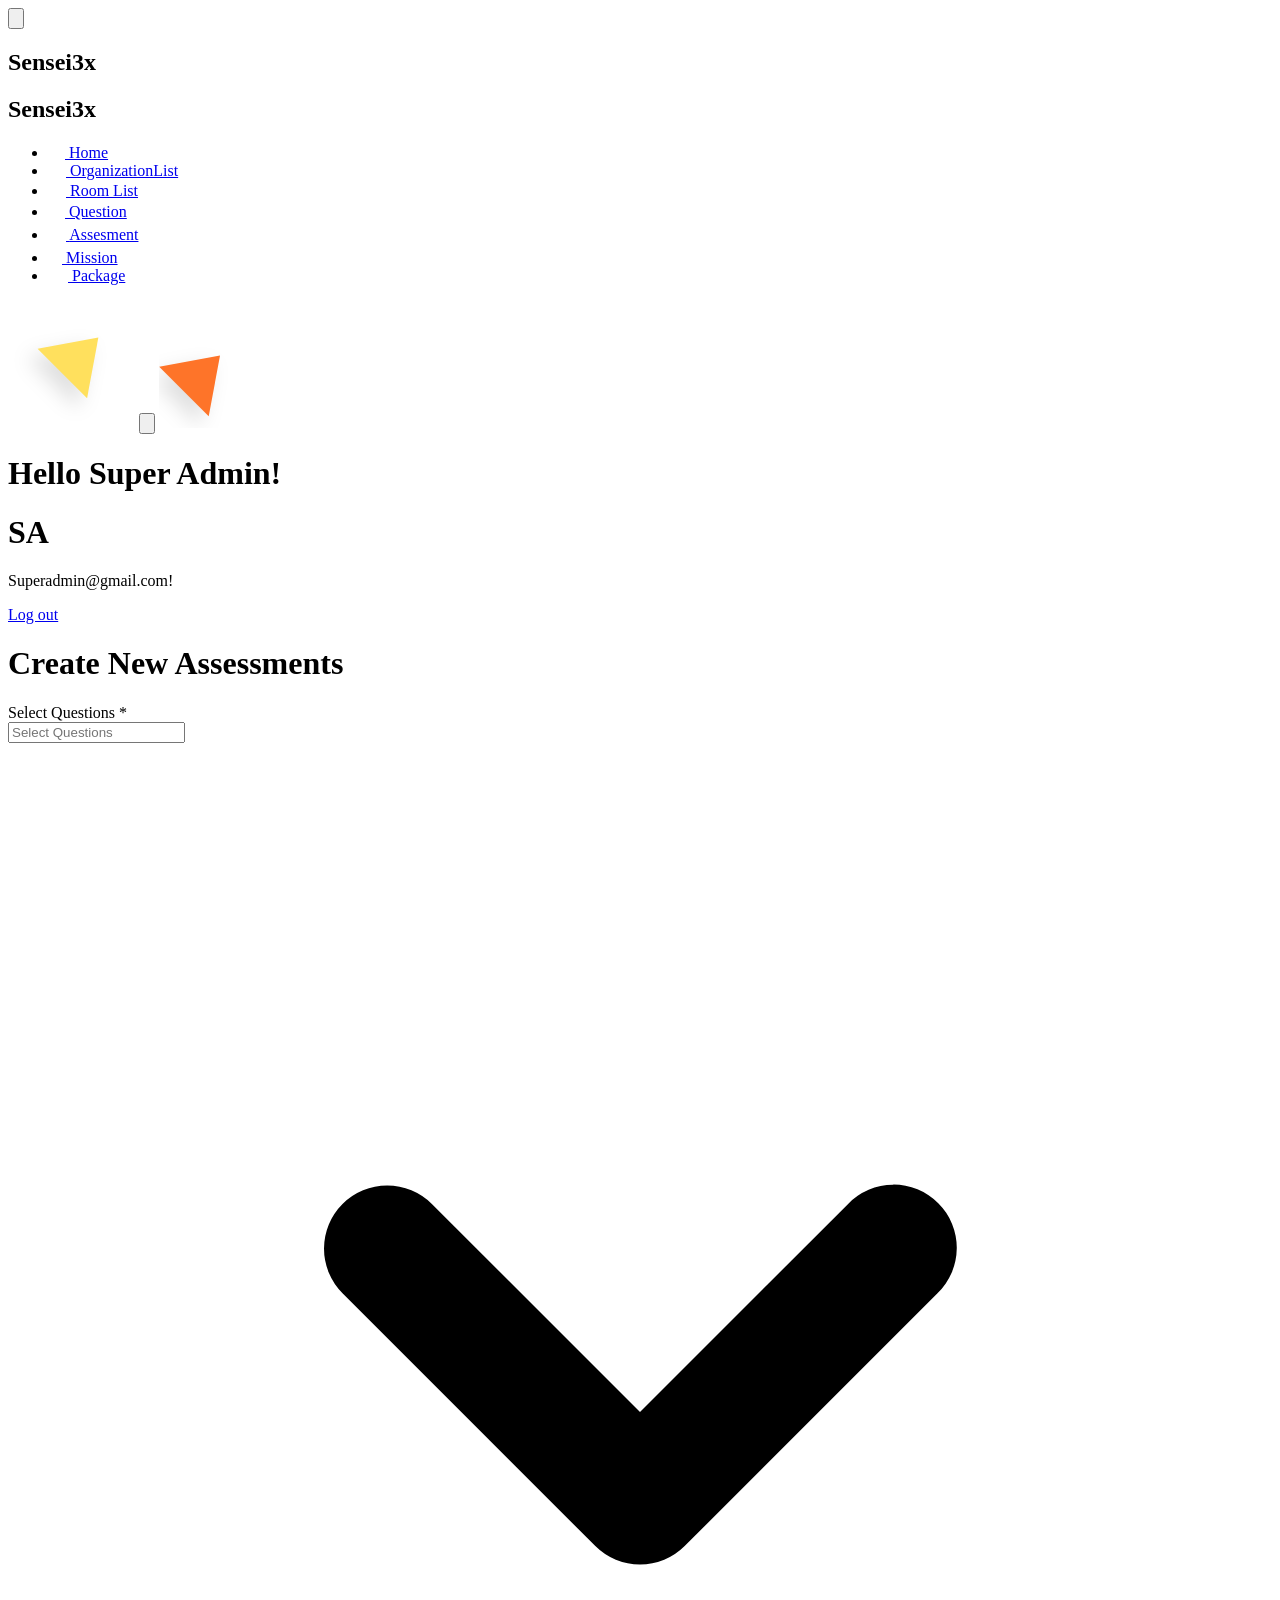
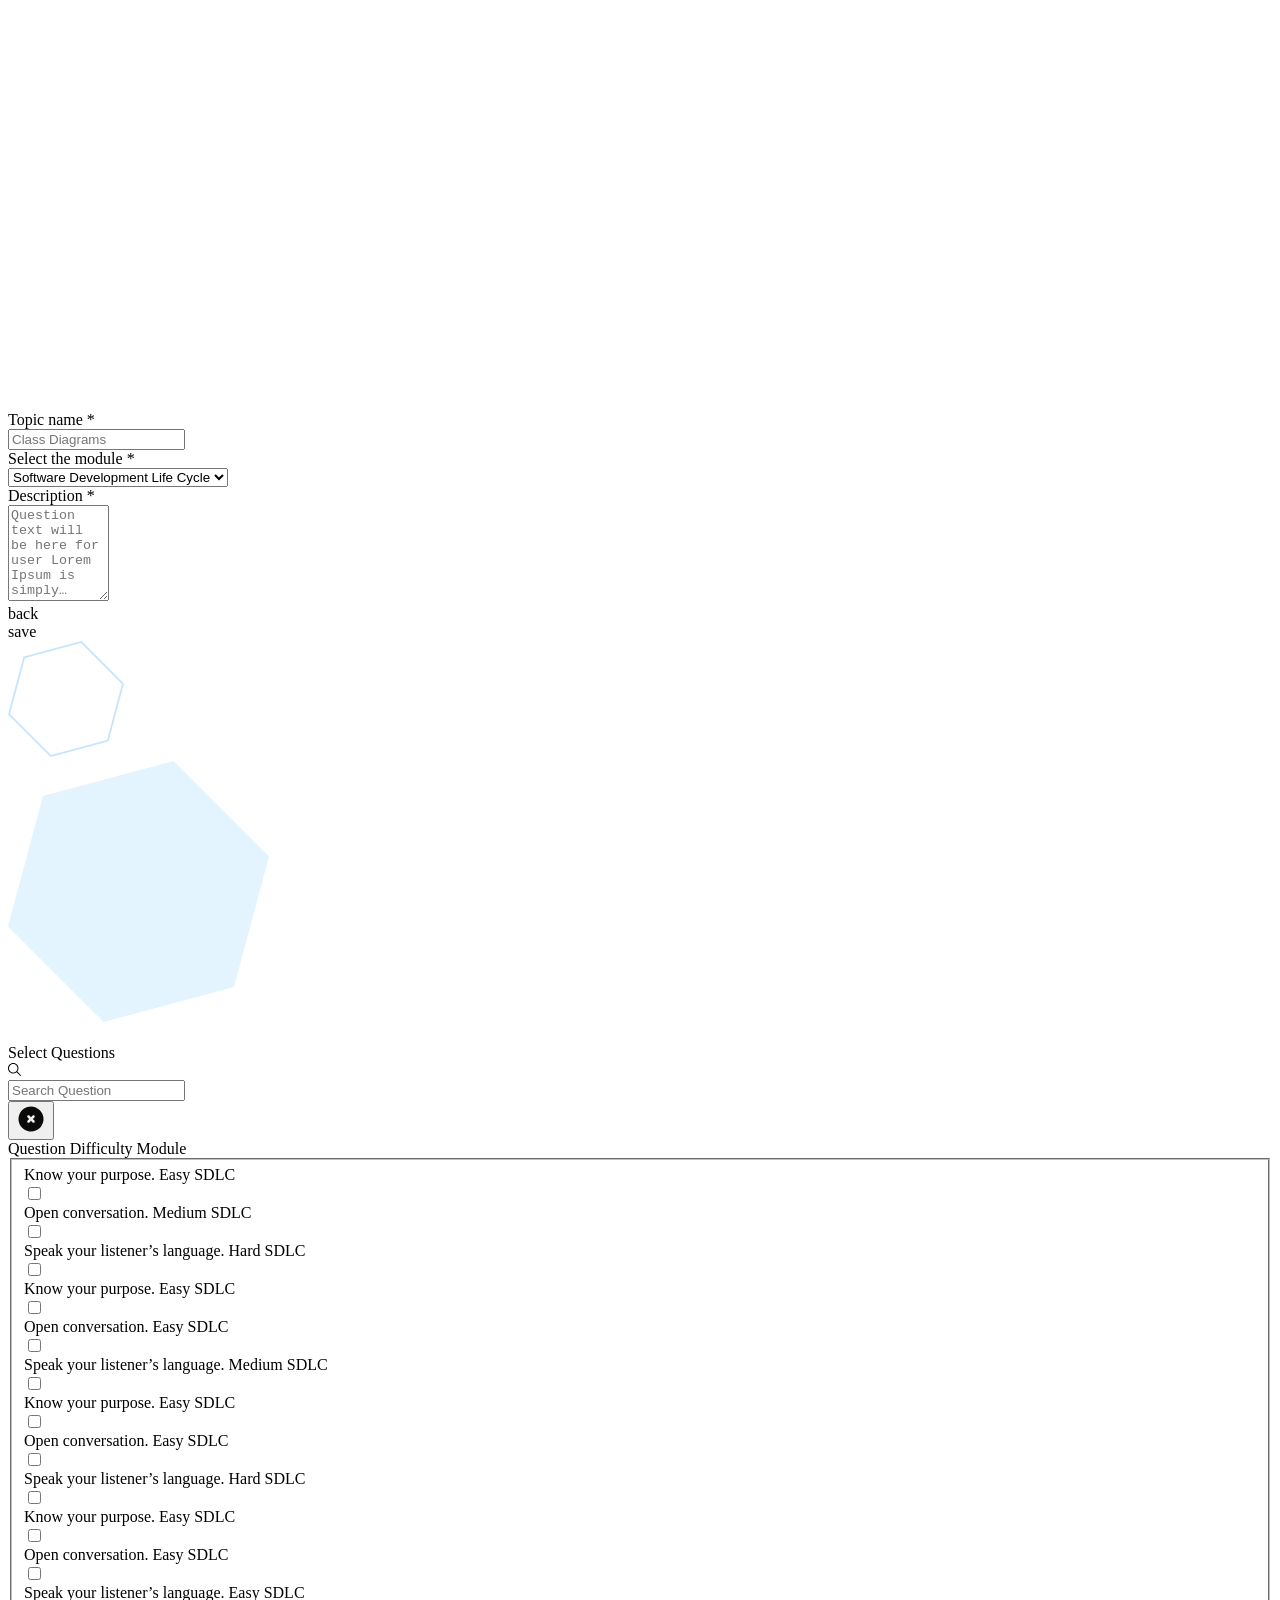
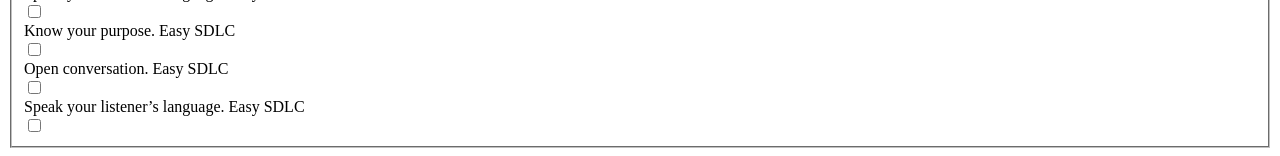
==== create-new-assesment.html @ 978fa016 "Add files via upload" ====
<!DOCTYPE html>
<html lang="en">
<head>
    <meta charset="UTF-8">
    <meta http-equiv="X-UA-Compatible" content="IE=edge">
    <meta name="viewport" content="width=device-width, initial-scale=1.0">
    <link href="https://fonts.googleapis.com/css2?family=Source+Sans+Pro:wght@300;400;600;700;900&display=swap" rel="stylesheet">
    <link rel="stylesheet" href="./css/tailwind.css">
    <link rel="stylesheet" href="./static/dist/tailwind.css">
    <title>Create New Assesment - Super Admin</title>
</head>
<body>
    <div x-data="{SelectQuestionModal : false,sidebar : false}" class="relative bg-white-lilac">
        <div class="relative z-10 flex flex-col lg:flex-row px-3 md:px-5 min-h-full pt-6 pb-10 font-source-sans-pro">
            <div class="bg-gradient-to-r from-purple to-blue w-full fixed top-0 left-0 z-30 py-4 px-3 flex lg:hidden items-center justify-center">
                <button @click="sidebar = !sidebar" class="absolute left-3 text-white">
                    <svg xmlns="http://www.w3.org/2000/svg" class="h-8 w-8" viewBox="0 0 20 20" fill="currentColor">
                        <path fill-rule="evenodd" d="M3 5a1 1 0 011-1h12a1 1 0 110 2H4a1 1 0 01-1-1zM3 10a1 1 0 011-1h6a1 1 0 110 2H4a1 1 0 01-1-1zM3 15a1 1 0 011-1h12a1 1 0 110 2H4a1 1 0 01-1-1z" clip-rule="evenodd" />
                    </svg>
                </button>
                <h2 class="text-white text-3xl font-bold">Sensei3x</h2>
            </div>
            <div x-show="sidebar" class="lg:hidden fixed z-40 top-0 left-0 bg-white bg-opacity-70 flex h-screen w-full"></div>
            <div :class="{'flex lg:hidden absolute z-50 h-screen top-2 left-0' : sidebar, 'hidden lg:flex' : !sidebar}" class="lg:relative flex-col lg:min-h-full w-56 rounded-3xl rounded-tr-6xl bg-gradient-to-b from-purple to-blue">
                <h2 class="text-white text-3xl font-bold pl-7 pt-10">Sensei3x</h2>
                <ul class="flex flex-col space-y-5 sidebar-nav pt-10 pr-7">
                    <li>
                        <a href="#">
                            <svg class="fill-current" width="17" height="15" viewBox="0 0 17 15" fill="none" xmlns="http://www.w3.org/2000/svg">
                                <path d="M6.25 15H2.42188V7.5H0L8.125 0L16.25 7.5H13.8281V15H10V10H6.25V15Z"/>
                            </svg>
                            <span>Home</span>
                        </a>
                    </li>
                    <li>
                        <a href="#" class="">
                            <svg class="fill-current" width="18" height="13" viewBox="0 0 18 13" fill="none" xmlns="http://www.w3.org/2000/svg">
                                <path fill-rule="evenodd" clip-rule="evenodd" d="M12.3828 9.58595C12.9297 9.79428 13.3659 10.1263 13.6914 10.582C14.0169 11.0378 14.1797 11.5521 14.1797 12.125H3.32031C3.32031 11.1875 3.67187 10.4714 4.375 9.97657C4.63542 9.79428 5.27343 9.58595 6.28906 9.35157C6.91407 9.27345 7.2526 9.10418 7.30469 8.84376C7.33073 8.73959 7.34375 8.44012 7.34375 7.94532C7.34375 7.8672 7.31771 7.80209 7.26562 7.75001C7.16146 7.64584 7.05729 7.46355 6.95312 7.20314C6.90104 6.9948 6.84896 6.6823 6.79688 6.26564C6.69271 6.29168 6.60807 6.25262 6.54297 6.14845C6.47786 6.04428 6.42578 5.90756 6.38672 5.73829L6.3375 5.51095L6.28798 5.18382C6.24096 4.78958 6.2934 4.60331 6.44531 4.62501C6.36719 4.52084 6.30208 4.27345 6.25 3.88282C6.17187 3.3099 6.21094 2.8021 6.36719 2.35939C6.54948 1.86459 6.875 1.48699 7.34375 1.22657C7.8125 0.966156 8.32031 0.848969 8.86719 0.875011C9.38802 0.901053 9.86328 1.0573 10.293 1.34376C10.7227 1.63022 11.0156 2.02084 11.1719 2.51564C11.3021 2.88022 11.3151 3.38803 11.2109 4.03907L11.1663 4.27823C11.1291 4.45361 11.0919 4.56921 11.0547 4.62501C11.1328 4.59897 11.1914 4.62501 11.2305 4.70314C11.2695 4.78126 11.2826 4.87892 11.2695 4.9961L11.2305 5.3086C11.2174 5.39975 11.1979 5.47136 11.1719 5.52345L11.0938 5.79689C11.0677 5.97918 11.0221 6.10939 10.957 6.18751C10.8919 6.26564 10.8073 6.29168 10.7031 6.26564C10.651 6.83856 10.5599 7.2422 10.4297 7.47657C10.4297 7.49741 10.4005 7.54324 10.3422 7.61407L10.293 7.67189C10.2018 7.77605 10.1562 7.84116 10.1562 7.8672V8.29689C10.1562 8.5573 10.1823 8.75261 10.2344 8.88282C10.2865 9.01303 10.4687 9.1172 10.7812 9.19532C10.9271 9.25782 11.1271 9.31199 11.3812 9.35782L11.582 9.39064C11.9336 9.44272 12.2005 9.50782 12.3828 9.58595ZM4.20461 9.15626C3.89576 9.34752 3.62703 9.56887 3.39844 9.82032C3.26823 10.1068 3.17708 10.25 3.125 10.25H0C0 9.46876 0.390621 8.94793 1.17188 8.68751L1.2283 8.67883C1.28617 8.66726 1.38455 8.64411 1.52344 8.60939C1.73177 8.5573 1.91406 8.50522 2.07031 8.45314C2.22656 8.40105 2.31771 8.33595 2.34375 8.25782C2.36979 8.1797 2.38281 7.97137 2.38281 7.63282C1.86198 7.68491 1.44531 7.59376 1.13281 7.35939L1.28906 6.89064C1.3151 6.83855 1.34115 6.76694 1.36719 6.67579C1.38455 6.61503 1.39612 6.56295 1.40191 6.51954L1.42538 6.22817C1.43601 6.05172 1.44239 5.83276 1.44452 5.57128L1.44531 5.3672C1.44531 4.40365 1.54948 3.76564 1.75781 3.45314C2.04427 2.98438 2.53906 2.75001 3.24219 2.75001C4.24709 2.75001 4.8483 3.17677 5.04582 4.03029L5.07812 4.19532C5.13021 4.4297 5.15625 4.77475 5.15625 5.23048V6.07032C5.15625 6.35678 5.22135 6.66928 5.35156 7.00782C5.45573 7.21616 5.49479 7.33334 5.46875 7.35939L5.23438 7.47657C5.10417 7.52866 4.88281 7.58074 4.57031 7.63282C4.36198 7.63282 4.24479 7.64584 4.21875 7.67189V8.10157C4.21875 8.25782 4.28385 8.34897 4.41406 8.37501C4.4401 8.38803 4.47754 8.40105 4.52637 8.41407L4.70703 8.45314C4.85026 8.47918 4.97396 8.51173 5.07812 8.55079C5.18229 8.58986 5.26042 8.63543 5.3125 8.68751C5.39063 8.81772 5.36458 8.88282 5.23438 8.88282C4.86979 8.93491 4.59635 9.00001 4.41406 9.07814H4.375L4.3004 9.10798L4.33594 9.07814L4.25204 9.12732L4.17969 9.15626H4.20461ZM17.5 10.25C17.5 9.46876 17.0964 8.94793 16.2891 8.68751C16.2109 8.66147 16.0872 8.63543 15.918 8.60939C15.7487 8.58334 15.599 8.54428 15.4688 8.4922C15.3385 8.44011 15.2344 8.37501 15.1562 8.29689C15.1367 8.27735 15.1245 8.14796 15.1196 7.9087L15.1172 7.63282C15.3516 7.63282 15.5208 7.6198 15.625 7.59376L16.0938 7.47657C16.1198 7.45053 16.1589 7.43751 16.2109 7.43751L16.2587 7.43317C16.2876 7.42738 16.3108 7.41581 16.3281 7.39845C16.4062 7.37241 16.4062 7.29428 16.3281 7.16407C16.224 7.00782 16.1458 6.81251 16.0938 6.57814C16.0417 6.34376 16.0156 6.14845 16.0156 5.9922C16.0156 5.9297 16.0167 5.85678 16.0188 5.77345L16.0541 4.80188L16.0493 4.53929C16.0095 3.81518 15.7509 3.30991 15.2734 3.02345C14.6745 2.68491 14.0495 2.64584 13.3984 2.90626C12.7474 3.16668 12.3958 3.8698 12.3438 5.01564C12.2917 6.16148 12.2266 6.82553 12.1484 7.00782L12.1102 7.10269C12.0464 7.28126 12.0592 7.39287 12.1484 7.43751C12.1918 7.45487 12.2367 7.47223 12.283 7.48959L12.5781 7.59376C12.8906 7.64584 13.125 7.67189 13.2812 7.67189V8.21876C13.2552 8.29689 13.0469 8.38803 12.6562 8.4922L12.5407 8.52568C12.3238 8.59265 12.1931 8.65961 12.1484 8.72657C12.1224 8.8047 12.1419 8.85678 12.207 8.88282C12.2721 8.90886 12.3568 8.92189 12.4609 8.92189H12.6562C12.9427 8.97397 13.3073 9.16928 13.75 9.50782C14.1146 9.82032 14.3229 10.0677 14.375 10.25H17.5Z"/>
                            </svg>
                            <span>OrganizationList</span>
                        </a>
                    </li>
                    <li>
                        <a href="#" class="">
                            <svg class="fill-current" width="18" height="16" viewBox="0 0 18 16" fill="none" xmlns="http://www.w3.org/2000/svg">
                                <path fill-rule="evenodd" clip-rule="evenodd" d="M17.32 3.82H8.99999V0.5H0.679993V15.5H17.32V3.82ZM3.99999 2.18V3.82H2.31999V2.18H3.99999ZM7.31999 2.18V3.82H5.67999V2.18H7.31999ZM15.68 13.82V5.5H8.99999V7.18H10.68V8.82H8.99999V10.5H10.68V12.18H8.99999V13.82H15.68ZM14 8.82V7.18H12.32V8.82H14ZM14 12.18V10.5H12.32V12.18H14ZM7.31999 7.18V5.5H5.67999V7.18H7.31999ZM7.31999 8.82V10.5H5.67999V8.82H7.31999ZM7.31999 13.82V12.18H5.67999V13.82H7.31999ZM3.99999 7.18V5.5H2.31999V7.18H3.99999ZM3.99999 8.82V10.5H2.31999V8.82H3.99999ZM3.99999 13.82V12.18H2.31999V13.82H3.99999Z"/>
                            </svg>
                            <span>Room List</span>
                        </a>
                    </li>
                    <li>
                        <a href="#" class="">
                            <svg class="fill-current" width="17" height="17" viewBox="0 0 17 17" fill="none" xmlns="http://www.w3.org/2000/svg">
                                <path fill-rule="evenodd" clip-rule="evenodd" d="M2.38281 2.75781C3.97136 1.16926 5.88541 0.375 8.125 0.375C10.3646 0.375 12.2786 1.16926 13.8672 2.75781C15.4557 4.34636 16.25 6.26041 16.25 8.5C16.25 10.7396 15.4557 12.6536 13.8672 14.2422C12.2786 15.8307 10.3646 16.625 8.125 16.625C5.88541 16.625 3.97136 15.8307 2.38281 14.2422C0.794263 12.6536 0 10.7396 0 8.5C0 6.26041 0.794263 4.34636 2.38281 2.75781ZM7.8125 12.6016C7.94271 12.7318 8.09896 12.7969 8.28125 12.7969C8.46354 12.7969 8.61979 12.7318 8.75 12.6016C8.88021 12.4714 8.94531 12.3151 8.94531 12.1328C8.94531 11.9505 8.88021 11.7943 8.75 11.6641C8.61979 11.5339 8.46354 11.4688 8.28125 11.4688C8.09896 11.4688 7.94271 11.5339 7.8125 11.6641C7.68229 11.7943 7.61719 11.9505 7.61719 12.1328C7.61719 12.3151 7.68229 12.4714 7.8125 12.6016ZM9.35625 8.53594L9.60938 8.30469C10.2865 7.67968 10.625 7.01563 10.625 6.3125C10.625 5.66146 10.4036 5.14714 9.96094 4.76953C9.51823 4.39193 8.95834 4.20312 8.28125 4.20312C6.51041 4.20312 5.625 5.01041 5.625 6.625H6.36719C6.34115 6.05208 6.49088 5.60938 6.81641 5.29688C7.14193 4.98437 7.61718 4.82812 8.24219 4.82812C8.71094 4.82812 9.10156 4.96484 9.41406 5.23828C9.72656 5.51172 9.88281 5.88281 9.88281 6.35156C9.88281 6.92448 9.63542 7.43229 9.14062 7.875L8.97282 8.03402C8.32747 8.68122 7.99279 9.46153 7.96875 10.375H8.71094C8.7221 10.2299 8.73087 10.1075 8.73724 10.0079L8.75313 9.66953C8.76146 9.57995 8.78646 9.45703 8.82812 9.30078C8.88021 9.10547 8.96484 8.94271 9.08203 8.8125C9.15234 8.73438 9.24375 8.64219 9.35625 8.53594Z"/>
                            </svg>
                             <span>Question</span>
                        </a>
                    </li>
                    <li>
                        <a href="#" class="active">
                            <svg class="fill-current" width="18" height="19" viewBox="0 0 18 19" fill="none" xmlns="http://www.w3.org/2000/svg">
                                <path fill-rule="evenodd" clip-rule="evenodd" d="M13.3984 6.64844C13.6328 6.41406 13.75 6.11458 13.75 5.75V2C13.75 1.63541 13.6328 1.33594 13.3984 1.10156C13.1641 0.867186 12.8646 0.75 12.5 0.75C12.1354 0.75 11.8359 0.867186 11.6016 1.10156C11.3672 1.33594 11.25 1.63541 11.25 2V5.75C11.25 6.11458 11.3672 6.41406 11.6016 6.64844C11.8359 6.88281 12.1354 7 12.5 7C12.8646 7 13.1641 6.88281 13.3984 6.64844ZM0 3.25V4.5H10.625V3.25H0ZM6.25 11.375C6.25 11.7396 6.13281 12.0391 5.89844 12.2734C5.66406 12.5078 5.36458 12.625 5 12.625C4.63542 12.625 4.33594 12.5078 4.10156 12.2734C3.86719 12.0391 3.75 11.7396 3.75 11.375V7.625C3.75 7.26042 3.86719 6.96094 4.10156 6.72656C4.33594 6.49219 4.63542 6.375 5 6.375C5.36458 6.375 5.66406 6.49219 5.89844 6.72656C6.13281 6.96094 6.25 7.26042 6.25 7.625V11.375ZM0 10.125V8.875H3.125V10.125H0ZM13.3984 17.8984C13.6328 17.6641 13.75 17.3646 13.75 17V13.25C13.75 12.8854 13.6328 12.5859 13.3984 12.3516C13.1641 12.1172 12.8646 12 12.5 12C12.1354 12 11.8359 12.1172 11.6016 12.3516C11.3672 12.5859 11.25 12.8854 11.25 13.25V17C11.25 17.3646 11.3672 17.6641 11.6016 17.8984C11.8359 18.1328 12.1354 18.25 12.5 18.25C12.8646 18.25 13.1641 18.1328 13.3984 17.8984ZM0 15.75V14.5H10.625V15.75H0ZM14.375 15.75V14.5H17.5V15.75H14.375ZM6.875 8.875V10.125H17.5V8.875H6.875ZM14.375 4.5V3.25H17.5V4.5H14.375Z"/>
                            </svg>
                            <span>Assesment</span>
                        </a>
                    </li>
                    <li>
                        <a href="#" class="">
                            <svg class="fill-current" width="14" height="19" viewBox="0 0 14 19" fill="none" xmlns="http://www.w3.org/2000/svg">
                                <path fill-rule="evenodd" clip-rule="evenodd" d="M3.125 5.75C3.20313 4.89062 3.56771 4.36979 4.21875 4.1875L4.25781 4.14844C4.80469 4.01823 5.07812 3.75781 5.07812 3.36719V2.54688C5.07812 2.05208 5.2539 1.62891 5.60547 1.27734C5.95703 0.925779 6.38021 0.75 6.875 0.75C7.36979 0.75 7.79297 0.925779 8.14453 1.27734C8.4961 1.62891 8.67188 2.05208 8.67188 2.54688V3.36719C8.67188 3.78386 8.94531 4.05729 9.49219 4.1875H9.57031C10.1953 4.36979 10.5469 4.89062 10.625 5.75H3.125ZM6.875 2C6.53646 2 6.36719 2.18229 6.36719 2.54688C6.36719 2.91146 6.53646 3.09375 6.875 3.09375C7.23958 3.09375 7.42188 2.91146 7.42188 2.54688C7.42188 2.18229 7.23958 2 6.875 2ZM13.4375 2.3125C13.2292 2.10417 12.9818 2 12.6953 2H9.80469V2.50781C9.80469 2.71615 9.88281 2.89193 10.0391 3.03516C10.1953 3.17839 10.3776 3.25 10.5859 3.25H12.0312C12.3438 3.25 12.5 3.41927 12.5 3.75781V16.5312C12.5 16.8438 12.3568 17 12.0703 17H1.71875C1.43229 17 1.28906 16.8438 1.28906 16.5312V3.75781C1.28906 3.41927 1.44531 3.25 1.75781 3.25H3.20312C3.41146 3.25 3.58724 3.17839 3.73047 3.03516C3.8737 2.89193 3.94531 2.71615 3.94531 2.50781V2H1.09375C0.80729 2 0.553387 2.10417 0.332031 2.3125C0.110676 2.52083 0 2.78125 0 3.09375V17.1562C0 17.4688 0.110676 17.7292 0.332031 17.9375C0.553387 18.1458 0.80729 18.25 1.09375 18.25H12.6953C12.9818 18.25 13.2292 18.1458 13.4375 17.9375C13.6458 17.7292 13.75 17.4688 13.75 17.1562V3.09375C13.75 2.78125 13.6458 2.52083 13.4375 2.3125ZM2.5 8.25V7H6.875V8.25H2.5ZM2.5 14.5V15.75H8.75V14.5H2.5ZM2.5 13.25V12H7.53906V13.25H2.5ZM2.5 9.5V10.75H10.625V9.5H2.5Z"/>
                            </svg>
                            <span>Mission</span>
                        </a>
                    </li>
                    <li>
                        <a href="#" class="">
                            <svg class="fill-current" width="20" height="13" viewBox="0 0 20 13" fill="none" xmlns="http://www.w3.org/2000/svg">
                                <path fill-rule="evenodd" clip-rule="evenodd" d="M0 0.25H20V10.25H0V0.25ZM7.53906 9C6.67968 8.01041 6.25 6.76042 6.25 5.25C6.25 3.73958 6.67968 2.48959 7.53906 1.5H3.75C3.75 2.17709 3.50261 2.76302 3.00781 3.25781C2.51302 3.75261 1.92709 4 1.25 4V7.125C1.77084 7.125 2.21354 7.30729 2.57812 7.67188C2.94271 8.03646 3.125 8.47916 3.125 9H7.53906ZM11.7969 6.10938C11.7969 6.36979 11.7448 6.5651 11.6406 6.69531C11.4844 6.90365 11.3542 7.04687 11.25 7.125C11.1458 7.20313 10.9635 7.26823 10.7031 7.32031C10.5469 7.3724 10.4297 7.39844 10.3516 7.39844V7.75H9.64844V7.39844C9.61719 7.39844 9.56719 7.38906 9.49844 7.37031L9.33594 7.32031C9.15364 7.29427 8.95833 7.20313 8.75 7.04688C8.59375 6.91667 8.46354 6.77344 8.35938 6.61719C8.25521 6.35677 8.20312 6.14844 8.20312 5.99219H8.98438C8.98438 6.07031 9.01042 6.1875 9.0625 6.34375C9.08854 6.44792 9.16667 6.53906 9.29688 6.61719C9.375 6.66927 9.49219 6.72135 9.64844 6.77344V5.40625H9.49219C9.41406 5.40625 9.36198 5.39323 9.33594 5.36719C9.17969 5.34115 9.02344 5.27604 8.86719 5.17188C8.78906 5.11979 8.6849 5.02865 8.55469 4.89844C8.47656 4.84635 8.42448 4.75521 8.39844 4.625L8.37674 4.53819C8.36516 4.47454 8.35938 4.39931 8.35938 4.3125C8.35938 4.15625 8.41146 3.97396 8.51562 3.76562C8.59375 3.63542 8.71094 3.50521 8.86719 3.375C8.97135 3.29687 9.15364 3.23177 9.41406 3.17969C9.51823 3.1276 9.59635 3.10156 9.64844 3.10156V2.75H10.3516V3.10156C10.4297 3.10156 10.5208 3.1276 10.625 3.17969C10.8333 3.23177 11.0156 3.3099 11.1719 3.41406C11.3281 3.51823 11.4453 3.66146 11.5234 3.84375C11.6276 4.05208 11.6797 4.22135 11.6797 4.35156H10.8984C10.8724 4.11719 10.7813 3.94792 10.625 3.84375C10.599 3.84375 10.5534 3.83073 10.4883 3.80469C10.4232 3.77865 10.3776 3.7526 10.3516 3.72656V4.9375H10.5078C10.5859 4.9375 10.638 4.95052 10.6641 4.97656C10.8203 5.02865 10.9115 5.05469 10.9375 5.05469C11.0417 5.08073 11.1719 5.14583 11.3281 5.25C11.4062 5.30208 11.4974 5.38021 11.6016 5.48438C11.6536 5.53646 11.7057 5.64062 11.7578 5.79688C11.7839 5.875 11.7969 5.97917 11.7969 6.10938ZM18.75 7.125V4C18.0729 4 17.487 3.75261 16.9922 3.25781C16.4974 2.76302 16.25 2.17709 16.25 1.5H12.4609C13.3203 2.48959 13.75 3.73958 13.75 5.25C13.75 6.76042 13.3203 8.01041 12.4609 9H16.875C16.875 8.47916 17.0573 8.03646 17.4219 7.67188C17.7865 7.30729 18.2292 7.125 18.75 7.125ZM2.5 5.25C2.5 6.08334 2.91666 6.5 3.75 6.5C4.58334 6.5 5 6.08334 5 5.25C5 4.41666 4.58334 4 3.75 4C2.91666 4 2.5 4.41666 2.5 5.25ZM16.25 6.5C15.4167 6.5 15 6.08334 15 5.25C15 4.41666 15.4167 4 16.25 4C17.0833 4 17.5 4.41666 17.5 5.25C17.5 6.08334 17.0833 6.5 16.25 6.5ZM10.8984 5.83594C10.8464 5.78385 10.7682 5.73177 10.6641 5.67969C10.638 5.65365 10.5859 5.63411 10.5078 5.62109C10.4297 5.60807 10.3776 5.60156 10.3516 5.60156V6.8125H10.4688L10.5078 6.77344L10.8203 6.61719C10.8724 6.59115 10.9245 6.52604 10.9766 6.42188C11.0026 6.36979 11.0156 6.29167 11.0156 6.1875C11.0156 6.03125 10.9766 5.91406 10.8984 5.83594ZM9.21875 3.96094C9.24479 3.90885 9.3099 3.85677 9.41406 3.80469C9.51823 3.7526 9.59635 3.72656 9.64844 3.72656V4.74219C9.51823 4.71615 9.40104 4.65104 9.29688 4.54688C9.19271 4.44271 9.14062 4.33854 9.14062 4.23438C9.14062 4.15625 9.16667 4.0651 9.21875 3.96094ZM0 11.5V12.75H20V11.5H0Z"/>
                            </svg>
                            <span>Package</span>
                        </a>
                    </li>
                </ul>
                <!-- Shapes  -->
                <span class="flex items-center justify-center absolute top-7 -right-14">
                    <svg width="127" height="127" viewBox="0 0 127 127" fill="none" xmlns="http://www.w3.org/2000/svg">
                        <g filter="url(#filter0_d)">
                        <path fill-rule="evenodd" clip-rule="evenodd" d="M90.371 36.475L79.0579 97.2867L29.5604 47.7892L90.371 36.475Z" fill="#FFE05D"/>
                        </g>
                        <defs>
                        <filter id="filter0_d" x="0.560387" y="0.726793" width="125.56" height="125.56" filterUnits="userSpaceOnUse" color-interpolation-filters="sRGB">
                        <feFlood flood-opacity="0" result="BackgroundImageFix"/>
                        <feColorMatrix in="SourceAlpha" type="matrix" values="0 0 0 0 0 0 0 0 0 0 0 0 0 0 0 0 0 0 127 0" result="hardAlpha"/>
                        <feOffset dx="-9" dy="9"/>
                        <feGaussianBlur stdDeviation="10"/>
                        <feColorMatrix type="matrix" values="0 0 0 0 0 0 0 0 0 0 0 0 0 0 0 0 0 0 0.124075 0"/>
                        <feBlend mode="normal" in2="BackgroundImageFix" result="effect1_dropShadow"/>
                        <feBlend mode="normal" in="SourceGraphic" in2="effect1_dropShadow" result="shape"/>
                        </filter>
                        </defs>
                    </svg>
                    <button x-show="sidebar" @click="sidebar = false" class="absolute pl-2 -mt-1 text-black">
                        <svg xmlns="http://www.w3.org/2000/svg" class="h-6 w-6" viewBox="0 0 20 20" fill="currentColor">
                            <path fill-rule="evenodd" d="M4.293 4.293a1 1 0 011.414 0L10 8.586l4.293-4.293a1 1 0 111.414 1.414L11.414 10l4.293 4.293a1 1 0 01-1.414 1.414L10 11.414l-4.293 4.293a1 1 0 01-1.414-1.414L8.586 10 4.293 5.707a1 1 0 010-1.414z" clip-rule="evenodd" />
                        </svg>
                    </button>
                </span>
                <span class="absolute -bottom-11 -left-5">
                    <svg width="97" height="109" viewBox="0 0 97 109" fill="none" xmlns="http://www.w3.org/2000/svg">
                    <g filter="url(#filter0_d)">
                    <path fill-rule="evenodd" clip-rule="evenodd" d="M61.0306 36.4682L49.7175 97.2799L0.22004 47.7824L61.0306 36.4682Z" fill="#FE7429"/>
                    </g>
                    <defs>
                    <filter id="filter0_d" x="-28.78" y="0.719971" width="125.56" height="125.56" filterUnits="userSpaceOnUse" color-interpolation-filters="sRGB">
                    <feFlood flood-opacity="0" result="BackgroundImageFix"/>
                    <feColorMatrix in="SourceAlpha" type="matrix" values="0 0 0 0 0 0 0 0 0 0 0 0 0 0 0 0 0 0 127 0" result="hardAlpha"/>
                    <feOffset dx="-9" dy="9"/>
                    <feGaussianBlur stdDeviation="10"/>
                    <feColorMatrix type="matrix" values="0 0 0 0 0 0 0 0 0 0 0 0 0 0 0 0 0 0 0.124075 0"/>
                    <feBlend mode="normal" in2="BackgroundImageFix" result="effect1_dropShadow"/>
                    <feBlend mode="normal" in="SourceGraphic" in2="effect1_dropShadow" result="shape"/>
                    </filter>
                    </defs>
                    </svg>
                </span>
            </div>
            <div class="relative flex flex-col w-full space-y-10 pt-14 lg:pt-10 lg:pl-16 font-source-sans-pro">
                <div class="flex flex-row items-center justify-center md:justify-between">
                    <h1 class="text-black text-2xl font-bold lg:font-normal lg:text-3xl">Hello Super Admin!</h1>
                    <div class="hidden md:flex items-center space-x-3">
                        <div class="flex items-center justify-center w-16 h-16 rounded-full bg-white border border-purple">
                            <h1 class="text-purple font-bold text-3xl">SA</h1>
                        </div>
                        <div class="flex flex-col space-y-1">
                            <p class="text-xl">Superadmin@gmail.com!</p>
                            <a href="#" class="text-sm text-purple">Log out</a>
                        </div>
                    </div>
                </div>
                <h1 class="text-black text-xl font-bold lg:font-normal lg:text-2xl">Create New Assessments </h1>
                <div class="relative grid grid-cols-12 gap-5 items-center max-w-3xl">
                    <div class="col-span-12 pt-3">
                        <div>
                            <label for="start_date_time" class="label pl-5 block text-sm">
                                Select Questions <span class="text-lg text-pink">*</span>
                            </label>
                            <div class="relative mt-1.5">
                                <div class="mt-1.5">
                                    <input @click="SelectQuestionModal = true"  type="text" name="topic_name" id="topic_name" placeholder="Select Questions" class="block w-full text-sm text-black placeholder-black placeholder-opacity-50 py-2.5 px-5 rounded-lg border-white focus:border-purple focus:ring-0">
                                </div>
                                <svg class="absolute text-black text-opacity-50 right-2.5 top-3 h-5 w-5" xmlns="http://www.w3.org/2000/svg" viewBox="0 0 20 20" fill="currentColor">
                                    <path fill-rule="evenodd" d="M5.293 7.293a1 1 0 011.414 0L10 10.586l3.293-3.293a1 1 0 111.414 1.414l-4 4a1 1 0 01-1.414 0l-4-4a1 1 0 010-1.414z" clip-rule="evenodd" />
                                </svg>
                            </div>
                        </div>
                    </div>
                    <div class="col-span-12 lg:col-span-6">
                        <div>
                            <label for="end_date_time" class="label required pl-5 block text-sm">
                                Topic name <span class="text-lg text-pink">*</span>
                            </label>
                            <div class="mt-1.5">
                                <input type="text" name="topic_name" id="topic_name" placeholder="Class Diagrams" class="block w-full text-sm text-black placeholder-black placeholder-opacity-50 py-2.5 px-5 rounded-lg border-white focus:border-purple focus:ring-0">
                            </div>
                        </div>
                    </div>
                    <div class="col-span-12 lg:col-span-6">
                        <div>
                            <label for="module" class="label required pl-5 block text-sm">
                                Select the  module <span class="text-lg text-pink">*</span>
                            </label>
                            <div class="mt-1.5">
                                <select id="module" name="module" class="block w-full text-sm text-black placeholder-black placeholder-opacity-50 text-opacity-50 py-2.5 px-5 rounded-lg border-white focus:border-purple focus:ring-0">
                                    <option>Software Development Life Cycle</option>
                                    <option>Option 2</option>
                                    <option>Option 3</option>
                                </select>
                            </div>
                        </div>
                    </div>
                    <div class="col-span-12">
                        <div>
                            <label for="type" class="label required pl-5 block text-sm">
                                Description <span class="text-lg text-pink">*</span>
                            </label>
                            <div class="mt-1.5">
                                <textarea name="question" id="question" cols="10" rows="6" placeholder="Question text will be here for user Lorem Ipsum is simply… " class="block w-full text-sm text-black placeholder-black placeholder-opacity-50 text-opacity-50 py-2.5 px-5 rounded-lg border-white focus:border-purple focus:ring-0"></textarea>
                            </div>
                        </div>
                    </div>
                    <div class="col-span-12 lg:col-span-6 pt-4">
                        <div class="flex items-center justify-between">
                            <div class="flex items-center justify-center rounded-md mx-1 py-3 bg-mist text-oslo-grey w-1/2 text-sm font-bold uppercase">back</div>
                            <div class="flex items-center justify-center rounded-md mx-1 py-3 bg-purple text-white w-1/2 text-sm font-bold uppercase">save</div>
                        </div>
                    </div>
                    
                    <span class="absolute right-2 lg:-right-32 -top-24 lg:-top-7">
                        <svg width="116" height="116" viewBox="0 0 116 116" fill="none" xmlns="http://www.w3.org/2000/svg">
                            <path opacity="0.289109" fill-rule="evenodd" clip-rule="evenodd" d="M2 73.0062L42.9952 114L98.9937 98.9961L114 42.9953L73.0048 2L17.0063 17.0039L2 73.0062ZM42.4594 116L0 73.5436L0.106044 73.1404L15.5406 15.5421L15.9424 15.4331L73.5406 0L116 42.4608L115.894 42.8626L100.459 100.459L100.058 100.568L42.4594 116Z" fill="#36A7F8"/>
                        </svg>
                    </span>
                </div>
                <span class="hidden 2xl:inline absolute top-12 -right-5">
                    <svg width="261" height="261" viewBox="0 0 261 261" fill="none" xmlns="http://www.w3.org/2000/svg">
                        <path fill-rule="evenodd" clip-rule="evenodd" d="M95.533 261L226.033 226.033L261 95.533L165.467 0L34.967 34.967L0 165.464L95.533 261Z" fill="#E4F4FF"/>
                    </svg>
                </span>
            </div>
        </div>
        <img class="absolute z-0 bottom-0 left-24" src="./assets/images/bottom_lines.png" alt="">
        <!-- Select Question Modal  -->
        <div x-show="SelectQuestionModal" class="fixed z-50 px-4 md:px-0 flex items-center justify-center bg-cadet-grey bg-opacity-60 inset-0 w-full h-full overflow-hidden" aria-labelledby="modal-title" role="dialog" aria-modal="true">
            <div class="bg-white bg-opacity-100 max-w-3xl w-full rounded-xl shadow-2xl py-3 px-4 md:px-7">
                <div class="flex flex-col md:flex-row md:items-center justify-between py-3">
                    <span class="order-2 md:order-1 text-sm font-bold text-black text-opacity-70 pt-2 md:pt-0">Select Questions</span>
                    <div class="order-1 md:order-2 flex items-cetnter space-x-3">
                        <div class="mt-1 w-72 relative rounded-lg py-0 border border-mist">
                            <div class="absolute inset-y-0 left-0 pl-3 flex items-center pointer-events-none">
                                <svg width="13" height="13" viewBox="0 0 13 13" fill="none" xmlns="http://www.w3.org/2000/svg">
                                    <path d="M5.25 0C2.3505 0 0 2.3505 0 5.25C0 8.1495 2.3505 10.5 5.25 10.5C6.52 10.5 7.684 10.0495 8.592 9.299L12.1465 12.854C12.2403 12.9478 12.3675 13.0004 12.5002 13.0004C12.6328 13.0003 12.76 12.9476 12.8538 12.8538C12.9475 12.7599 13.0001 12.6327 13.0001 12.5001C13.0001 12.3674 12.9473 12.2403 12.8535 12.1465L9.299 8.5915C10.0769 7.65187 10.5017 6.46983 10.5 5.25C10.5 2.3505 8.1495 0 5.25 0ZM1 5.25C1 4.12283 1.44777 3.04183 2.2448 2.2448C3.04183 1.44777 4.12283 1 5.25 1C6.37717 1 7.45817 1.44777 8.2552 2.2448C9.05223 3.04183 9.5 4.12283 9.5 5.25C9.5 6.37717 9.05223 7.45817 8.2552 8.2552C7.45817 9.05223 6.37717 9.5 5.25 9.5C4.12283 9.5 3.04183 9.05223 2.2448 8.2552C1.44777 7.45817 1 6.37717 1 5.25Z" fill="black"/>
                                </svg>
                            </div>
                            <input type="text" name="search" id="search" placeholder="Search Question" class="block w-full rounded-lg text-sm text-black placeholder-black placeholder-opacity-70 pl-9 px-5 border-0 focus:ring-0">
                        </div>
                        <button @click="SelectQuestionModal = false" class="focus:outline-none pt-1">
                            <svg width="30" height="30" viewBox="0 0 30 30" fill="none" xmlns="http://www.w3.org/2000/svg">
                                <path d="M15 2.5C12.5277 2.5 10.111 3.23311 8.05538 4.60663C5.99976 5.98015 4.39761 7.93238 3.45151 10.2165C2.50542 12.5005 2.25787 15.0139 2.74019 17.4386C3.2225 19.8634 4.41301 22.0907 6.16117 23.8388C7.90933 25.587 10.1366 26.7775 12.5614 27.2598C14.9861 27.7421 17.4995 27.4946 19.7836 26.5485C22.0676 25.6024 24.0199 24.0002 25.3934 21.9446C26.7669 19.889 27.5 17.4723 27.5 15C27.5 13.3585 27.1767 11.733 26.5485 10.2165C25.9203 8.69989 24.9996 7.3219 23.8388 6.16117C22.6781 5.00043 21.3001 4.07969 19.7836 3.45151C18.267 2.82332 16.6415 2.5 15 2.5ZM18.3875 16.6125C18.5047 16.7287 18.5977 16.867 18.6611 17.0193C18.7246 17.1716 18.7573 17.335 18.7573 17.5C18.7573 17.665 18.7246 17.8284 18.6611 17.9807C18.5977 18.133 18.5047 18.2713 18.3875 18.3875C18.2713 18.5047 18.1331 18.5977 17.9807 18.6611C17.8284 18.7246 17.665 18.7572 17.5 18.7572C17.335 18.7572 17.1716 18.7246 17.0193 18.6611C16.867 18.5977 16.7287 18.5047 16.6125 18.3875L15 16.7625L13.3875 18.3875C13.2713 18.5047 13.1331 18.5977 12.9807 18.6611C12.8284 18.7246 12.665 18.7572 12.5 18.7572C12.335 18.7572 12.1716 18.7246 12.0193 18.6611C11.867 18.5977 11.7287 18.5047 11.6125 18.3875C11.4953 18.2713 11.4024 18.133 11.3389 17.9807C11.2754 17.8284 11.2428 17.665 11.2428 17.5C11.2428 17.335 11.2754 17.1716 11.3389 17.0193C11.4024 16.867 11.4953 16.7287 11.6125 16.6125L13.2375 15L11.6125 13.3875C11.3771 13.1521 11.2449 12.8329 11.2449 12.5C11.2449 12.1671 11.3771 11.8479 11.6125 11.6125C11.8479 11.3771 12.1671 11.2449 12.5 11.2449C12.8329 11.2449 13.1521 11.3771 13.3875 11.6125L15 13.2375L16.6125 11.6125C16.8479 11.3771 17.1671 11.2449 17.5 11.2449C17.8329 11.2449 18.1521 11.3771 18.3875 11.6125C18.6229 11.8479 18.7551 12.1671 18.7551 12.5C18.7551 12.8329 18.6229 13.1521 18.3875 13.3875L16.7625 15L18.3875 16.6125Z" fill="#0A0B09"/>
                            </svg>
                        </button>
                    </div>
                </div>
                <div class="relative flex items-center justify-between w-full border-b pr-5">
                    <label class="text-sm font-medium text-black text-opacity-70 w-full py-3">
                        Question
                    </label>
                    <label class="text-sm font-medium text-black text-opacity-70 w-full py-3">
                        Difficulty
                    </label>
                    <label class="text-sm font-medium text-black text-opacity-70 w-full py-3">
                        Module
                    </label>
                    <div class="flex items-center">
                        <span class="opacity-0 h-5 w-5"></span>
                    </div>
                </div>
                <fieldset class="flex flex-col w-full h-96 overflow-y-auto">
                    <div class="relative flex items-center justify-between w-full border-b ">
                        <label for="q1" class="text-xs md:text-sm text-black text-opacity-50 w-full py-3">
                            Know your purpose.
                        </label>
                        <label for="q1" class="text-xs md:text-sm text-black text-opacity-50 w-full py-3">
                            Easy
                        </label>
                        <label for="q1" class="text-xs md:text-sm text-black text-opacity-50 w-full py-3">
                            SDLC
                        </label>
                        <div class="flex items-center">
                            <input id="q1" name="options" type="checkbox" class="focus:ring-0 h-5 w-5 rounded-full text-green focus:text-green focus:border-green border-transparent">
                        </div>
                    </div>
                    <div class="relative flex items-center justify-between w-full border-b ">
                        <label for="q2" class="text-xs md:text-sm text-black text-opacity-50 w-full py-3">
                            Open conversation.
                        </label>
                        <label for="q2" class="text-xs md:text-sm text-black text-opacity-50 w-full py-3">
                            Medium
                        </label>
                        <label for="q2" class="text-xs md:text-sm text-black text-opacity-50 w-full py-3">
                            SDLC
                        </label>
                        <div class="flex items-center">
                            <input id="q2" name="options" type="checkbox" class="focus:ring-0 h-5 w-5 rounded-full text-green focus:text-green focus:border-green border-transparent">
                        </div>
                    </div>
                    <div class="relative flex items-center justify-between w-full border-b ">
                        <label for="q3" class="text-xs md:text-sm text-black text-opacity-50 w-full py-3">
                            Speak your listener’s language. 
                        </label>
                        <label for="q3" class="text-xs md:text-sm text-black text-opacity-50 w-full py-3">
                            Hard
                        </label>
                        <label for="q3" class="text-xs md:text-sm text-black text-opacity-50 w-full py-3">
                            SDLC
                        </label>
                        <div class="flex items-center">
                            <input id="q3" name="options" type="checkbox" class="focus:ring-0 h-5 w-5 rounded-full text-green focus:text-green focus:border-green border-transparent">
                        </div>
                    </div>
                    <div class="relative flex items-center justify-between w-full border-b ">
                        <label for="q4" class="text-xs md:text-sm text-black text-opacity-50 w-full py-3">
                            Know your purpose.
                        </label>
                        <label for="q4" class="text-xs md:text-sm text-black text-opacity-50 w-full py-3">
                            Easy
                        </label>
                        <label for="q4" class="text-xs md:text-sm text-black text-opacity-50 w-full py-3">
                            SDLC
                        </label>
                        <div class="flex items-center">
                            <input id="q4" name="options" type="checkbox" class="focus:ring-0 h-5 w-5 rounded-full text-green focus:text-green focus:border-green border-transparent">
                        </div>
                    </div>
                    <div class="relative flex items-center justify-between w-full border-b ">
                        <label for="q5" class="text-xs md:text-sm text-black text-opacity-50 w-full py-3">
                            Open conversation.
                        </label>
                        <label for="q5" class="text-xs md:text-sm text-black text-opacity-50 w-full py-3">
                            Easy
                        </label>
                        <label for="q5" class="text-xs md:text-sm text-black text-opacity-50 w-full py-3">
                            SDLC
                        </label>
                        <div class="flex items-center">
                            <input id="q5" name="options" type="checkbox" class="focus:ring-0 h-5 w-5 rounded-full text-green focus:text-green focus:border-green border-transparent">
                        </div>
                    </div>
                    <div class="relative flex items-center justify-between w-full border-b ">
                        <label for="q6" class="text-xs md:text-sm text-black text-opacity-50 w-full py-3">
                            Speak your listener’s language. 
                        </label>
                        <label for="q6" class="text-xs md:text-sm text-black text-opacity-50 w-full py-3">
                            Medium
                        </label>
                        <label for="q6" class="text-xs md:text-sm text-black text-opacity-50 w-full py-3">
                            SDLC
                        </label>
                        <div class="flex items-center">
                            <input id="q6" name="options" type="checkbox" class="focus:ring-0 h-5 w-5 rounded-full text-green focus:text-green focus:border-green border-transparent">
                        </div>
                    </div>
                    <div class="relative flex items-center justify-between w-full border-b ">
                        <label for="q7" class="text-xs md:text-sm text-black text-opacity-50 w-full py-3">
                            Know your purpose.
                        </label>
                        <label for="q7" class="text-xs md:text-sm text-black text-opacity-50 w-full py-3">
                            Easy
                        </label>
                        <label for="q7" class="text-xs md:text-sm text-black text-opacity-50 w-full py-3">
                            SDLC
                        </label>
                        <div class="flex items-center">
                            <input id="q7" name="options" type="checkbox" class="focus:ring-0 h-5 w-5 rounded-full text-green focus:text-green focus:border-green border-transparent">
                        </div>
                    </div>
                    <div class="relative flex items-center justify-between w-full border-b ">
                        <label for="q8" class="text-xs md:text-sm text-black text-opacity-50 w-full py-3">
                            Open conversation.
                        </label>
                        <label for="q8" class="text-xs md:text-sm text-black text-opacity-50 w-full py-3">
                            Easy
                        </label>
                        <label for="q8" class="text-xs md:text-sm text-black text-opacity-50 w-full py-3">
                            SDLC
                        </label>
                        <div class="flex items-center">
                            <input id="q8" name="options" type="checkbox" class="focus:ring-0 h-5 w-5 rounded-full text-green focus:text-green focus:border-green border-transparent">
                        </div>
                    </div>
                    <div class="relative flex items-center justify-between w-full border-b ">
                        <label for="q9" class="text-xs md:text-sm text-black text-opacity-50 w-full py-3">
                            Speak your listener’s language. 
                        </label>
                        <label for="q9" class="text-xs md:text-sm text-black text-opacity-50 w-full py-3">
                            Hard
                        </label>
                        <label for="q9" class="text-xs md:text-sm text-black text-opacity-50 w-full py-3">
                            SDLC
                        </label>
                        <div class="flex items-center">
                            <input id="q9" name="options" type="checkbox" class="focus:ring-0 h-5 w-5 rounded-full text-green focus:text-green focus:border-green border-transparent">
                        </div>
                    </div>
                    <div class="relative flex items-center justify-between w-full border-b ">
                        <label for="q10" class="text-xs md:text-sm text-black text-opacity-50 w-full py-3">
                            Know your purpose.
                        </label>
                        <label for="q10" class="text-xs md:text-sm text-black text-opacity-50 w-full py-3">
                            Easy
                        </label>
                        <label for="q10" class="text-xs md:text-sm text-black text-opacity-50 w-full py-3">
                            SDLC
                        </label>
                        <div class="flex items-center">
                            <input id="q10" name="options" type="checkbox" class="focus:ring-0 h-5 w-5 rounded-full text-green focus:text-green focus:border-green border-transparent">
                        </div>
                    </div>
                    <div class="relative flex items-center justify-between w-full border-b ">
                        <label for="q11" class="text-xs md:text-sm text-black text-opacity-50 w-full py-3">
                            Open conversation.
                        </label>
                        <label for="q11" class="text-xs md:text-sm text-black text-opacity-50 w-full py-3">
                            Easy
                        </label>
                        <label for="q11" class="text-xs md:text-sm text-black text-opacity-50 w-full py-3">
                            SDLC
                        </label>
                        <div class="flex items-center">
                            <input id="q11" name="options" type="checkbox" class="focus:ring-0 h-5 w-5 rounded-full text-green focus:text-green focus:border-green border-transparent">
                        </div>
                    </div>
                    <div class="relative flex items-center justify-between w-full border-b ">
                        <label for="q12" class="text-xs md:text-sm text-black text-opacity-50 w-full py-3">
                            Speak your listener’s language. 
                        </label>
                        <label for="q12" class="text-xs md:text-sm text-black text-opacity-50 w-full py-3">
                            Easy
                        </label>
                        <label for="q12" class="text-xs md:text-sm text-black text-opacity-50 w-full py-3">
                            SDLC
                        </label>
                        <div class="flex items-center">
                            <input id="q12" name="options" type="checkbox" class="focus:ring-0 h-5 w-5 rounded-full text-green focus:text-green focus:border-green border-transparent">
                        </div>
                    </div>
                    <div class="relative flex items-center justify-between w-full border-b ">
                        <label for="q13" class="text-xs md:text-sm text-black text-opacity-50 w-full py-3">
                            Know your purpose.
                        </label>
                        <label for="q13" class="text-xs md:text-sm text-black text-opacity-50 w-full py-3">
                            Easy
                        </label>
                        <label for="q13" class="text-xs md:text-sm text-black text-opacity-50 w-full py-3">
                            SDLC
                        </label>
                        <div class="flex items-center">
                            <input id="q13" name="options" type="checkbox" class="focus:ring-0 h-5 w-5 rounded-full text-green focus:text-green focus:border-green border-transparent">
                        </div>
                    </div>
                    <div class="relative flex items-center justify-between w-full border-b ">
                        <label for="q14" class="text-xs md:text-sm text-black text-opacity-50 w-full py-3">
                            Open conversation.
                        </label>
                        <label for="q14" class="text-xs md:text-sm text-black text-opacity-50 w-full py-3">
                            Easy
                        </label>
                        <label for="q14" class="text-xs md:text-sm text-black text-opacity-50 w-full py-3">
                            SDLC
                        </label>
                        <div class="flex items-center">
                            <input id="q14" name="options" type="checkbox" class="focus:ring-0 h-5 w-5 rounded-full text-green focus:text-green focus:border-green border-transparent">
                        </div>
                    </div>
                    <div class="relative flex items-center justify-between w-full border-b ">
                        <label for="q15" class="text-xs md:text-sm text-black text-opacity-50 w-full py-3">
                            Speak your listener’s language. 
                        </label>
                        <label for="q15" class="text-xs md:text-sm text-black text-opacity-50 w-full py-3">
                            Easy
                        </label>
                        <label for="q15" class="text-xs md:text-sm text-black text-opacity-50 w-full py-3">
                            SDLC
                        </label>
                        <div class="flex items-center">
                            <input id="q15" name="options" type="checkbox" class="focus:ring-0 h-5 w-5 rounded-full text-green focus:text-green focus:border-green border-transparent">
                        </div>
                    </div>
                </fieldset>
            </div>
        </div>  
    </div>
    <script src="./js/alpine.js"></script>
</body>
</html>
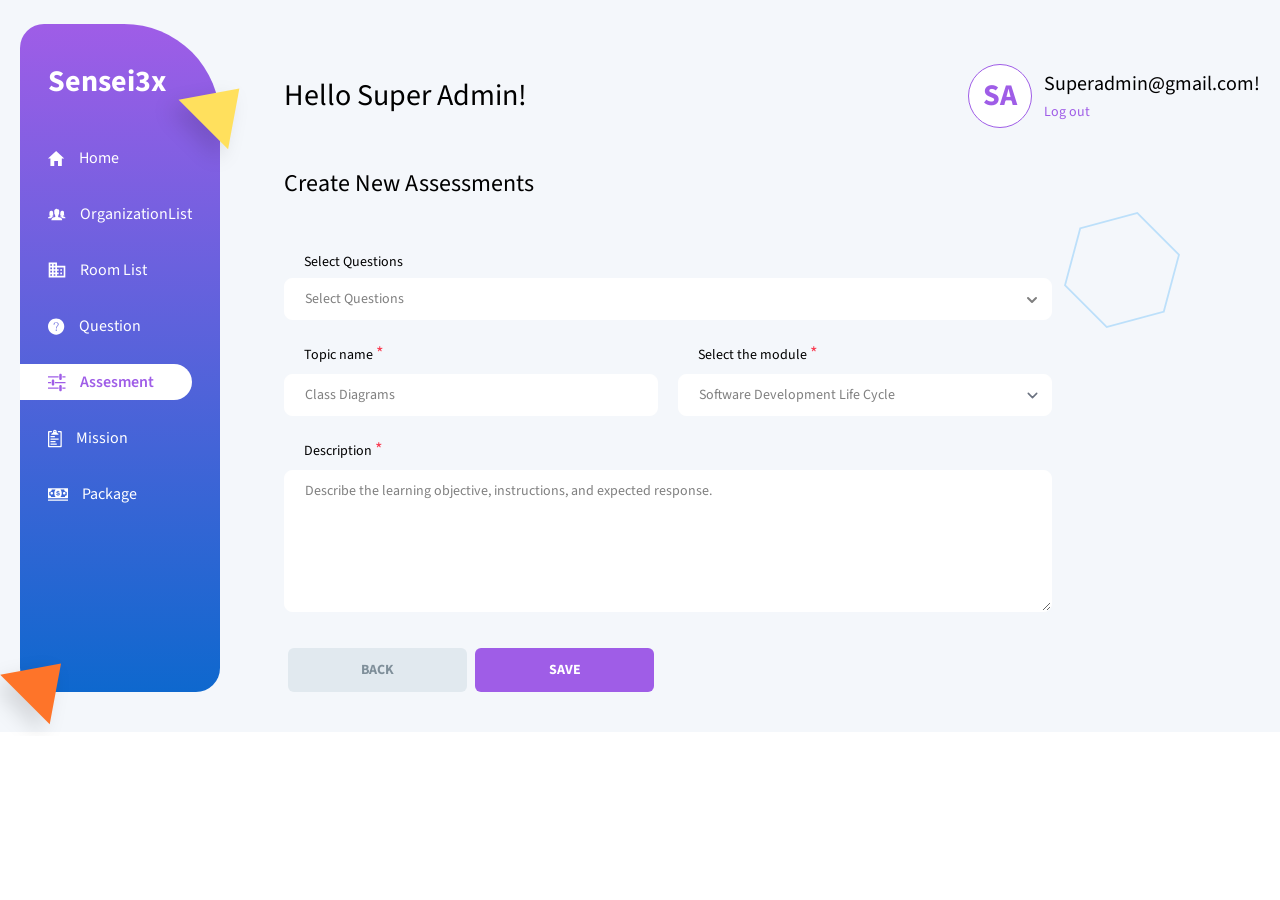
==== commit 92609baa: "Fix static navigation and placeholder content" ====
--- a/create-new-assesment.html
+++ b/create-new-assesment.html
@@ -6,7 +6,6 @@
     <meta name="viewport" content="width=device-width, initial-scale=1.0">
     <link href="https://fonts.googleapis.com/css2?family=Source+Sans+Pro:wght@300;400;600;700;900&display=swap" rel="stylesheet">
     <link rel="stylesheet" href="./css/tailwind.css">
-    <link rel="stylesheet" href="./static/dist/tailwind.css">
     <title>Create New Assesment - Super Admin</title>
 </head>
 <body>
@@ -25,7 +24,7 @@
                 <h2 class="text-white text-3xl font-bold pl-7 pt-10">Sensei3x</h2>
                 <ul class="flex flex-col space-y-5 sidebar-nav pt-10 pr-7">
                     <li>
-                        <a href="#">
+                        <a href="./index.html">
                             <svg class="fill-current" width="17" height="15" viewBox="0 0 17 15" fill="none" xmlns="http://www.w3.org/2000/svg">
                                 <path d="M6.25 15H2.42188V7.5H0L8.125 0L16.25 7.5H13.8281V15H10V10H6.25V15Z"/>
                             </svg>
@@ -33,7 +32,7 @@
                         </a>
                     </li>
                     <li>
-                        <a href="#" class="">
+                        <a href="./create-new-organization.html" class="">
                             <svg class="fill-current" width="18" height="13" viewBox="0 0 18 13" fill="none" xmlns="http://www.w3.org/2000/svg">
                                 <path fill-rule="evenodd" clip-rule="evenodd" d="M12.3828 9.58595C12.9297 9.79428 13.3659 10.1263 13.6914 10.582C14.0169 11.0378 14.1797 11.5521 14.1797 12.125H3.32031C3.32031 11.1875 3.67187 10.4714 4.375 9.97657C4.63542 9.79428 5.27343 9.58595 6.28906 9.35157C6.91407 9.27345 7.2526 9.10418 7.30469 8.84376C7.33073 8.73959 7.34375 8.44012 7.34375 7.94532C7.34375 7.8672 7.31771 7.80209 7.26562 7.75001C7.16146 7.64584 7.05729 7.46355 6.95312 7.20314C6.90104 6.9948 6.84896 6.6823 6.79688 6.26564C6.69271 6.29168 6.60807 6.25262 6.54297 6.14845C6.47786 6.04428 6.42578 5.90756 6.38672 5.73829L6.3375 5.51095L6.28798 5.18382C6.24096 4.78958 6.2934 4.60331 6.44531 4.62501C6.36719 4.52084 6.30208 4.27345 6.25 3.88282C6.17187 3.3099 6.21094 2.8021 6.36719 2.35939C6.54948 1.86459 6.875 1.48699 7.34375 1.22657C7.8125 0.966156 8.32031 0.848969 8.86719 0.875011C9.38802 0.901053 9.86328 1.0573 10.293 1.34376C10.7227 1.63022 11.0156 2.02084 11.1719 2.51564C11.3021 2.88022 11.3151 3.38803 11.2109 4.03907L11.1663 4.27823C11.1291 4.45361 11.0919 4.56921 11.0547 4.62501C11.1328 4.59897 11.1914 4.62501 11.2305 4.70314C11.2695 4.78126 11.2826 4.87892 11.2695 4.9961L11.2305 5.3086C11.2174 5.39975 11.1979 5.47136 11.1719 5.52345L11.0938 5.79689C11.0677 5.97918 11.0221 6.10939 10.957 6.18751C10.8919 6.26564 10.8073 6.29168 10.7031 6.26564C10.651 6.83856 10.5599 7.2422 10.4297 7.47657C10.4297 7.49741 10.4005 7.54324 10.3422 7.61407L10.293 7.67189C10.2018 7.77605 10.1562 7.84116 10.1562 7.8672V8.29689C10.1562 8.5573 10.1823 8.75261 10.2344 8.88282C10.2865 9.01303 10.4687 9.1172 10.7812 9.19532C10.9271 9.25782 11.1271 9.31199 11.3812 9.35782L11.582 9.39064C11.9336 9.44272 12.2005 9.50782 12.3828 9.58595ZM4.20461 9.15626C3.89576 9.34752 3.62703 9.56887 3.39844 9.82032C3.26823 10.1068 3.17708 10.25 3.125 10.25H0C0 9.46876 0.390621 8.94793 1.17188 8.68751L1.2283 8.67883C1.28617 8.66726 1.38455 8.64411 1.52344 8.60939C1.73177 8.5573 1.91406 8.50522 2.07031 8.45314C2.22656 8.40105 2.31771 8.33595 2.34375 8.25782C2.36979 8.1797 2.38281 7.97137 2.38281 7.63282C1.86198 7.68491 1.44531 7.59376 1.13281 7.35939L1.28906 6.89064C1.3151 6.83855 1.34115 6.76694 1.36719 6.67579C1.38455 6.61503 1.39612 6.56295 1.40191 6.51954L1.42538 6.22817C1.43601 6.05172 1.44239 5.83276 1.44452 5.57128L1.44531 5.3672C1.44531 4.40365 1.54948 3.76564 1.75781 3.45314C2.04427 2.98438 2.53906 2.75001 3.24219 2.75001C4.24709 2.75001 4.8483 3.17677 5.04582 4.03029L5.07812 4.19532C5.13021 4.4297 5.15625 4.77475 5.15625 5.23048V6.07032C5.15625 6.35678 5.22135 6.66928 5.35156 7.00782C5.45573 7.21616 5.49479 7.33334 5.46875 7.35939L5.23438 7.47657C5.10417 7.52866 4.88281 7.58074 4.57031 7.63282C4.36198 7.63282 4.24479 7.64584 4.21875 7.67189V8.10157C4.21875 8.25782 4.28385 8.34897 4.41406 8.37501C4.4401 8.38803 4.47754 8.40105 4.52637 8.41407L4.70703 8.45314C4.85026 8.47918 4.97396 8.51173 5.07812 8.55079C5.18229 8.58986 5.26042 8.63543 5.3125 8.68751C5.39063 8.81772 5.36458 8.88282 5.23438 8.88282C4.86979 8.93491 4.59635 9.00001 4.41406 9.07814H4.375L4.3004 9.10798L4.33594 9.07814L4.25204 9.12732L4.17969 9.15626H4.20461ZM17.5 10.25C17.5 9.46876 17.0964 8.94793 16.2891 8.68751C16.2109 8.66147 16.0872 8.63543 15.918 8.60939C15.7487 8.58334 15.599 8.54428 15.4688 8.4922C15.3385 8.44011 15.2344 8.37501 15.1562 8.29689C15.1367 8.27735 15.1245 8.14796 15.1196 7.9087L15.1172 7.63282C15.3516 7.63282 15.5208 7.6198 15.625 7.59376L16.0938 7.47657C16.1198 7.45053 16.1589 7.43751 16.2109 7.43751L16.2587 7.43317C16.2876 7.42738 16.3108 7.41581 16.3281 7.39845C16.4062 7.37241 16.4062 7.29428 16.3281 7.16407C16.224 7.00782 16.1458 6.81251 16.0938 6.57814C16.0417 6.34376 16.0156 6.14845 16.0156 5.9922C16.0156 5.9297 16.0167 5.85678 16.0188 5.77345L16.0541 4.80188L16.0493 4.53929C16.0095 3.81518 15.7509 3.30991 15.2734 3.02345C14.6745 2.68491 14.0495 2.64584 13.3984 2.90626C12.7474 3.16668 12.3958 3.8698 12.3438 5.01564C12.2917 6.16148 12.2266 6.82553 12.1484 7.00782L12.1102 7.10269C12.0464 7.28126 12.0592 7.39287 12.1484 7.43751C12.1918 7.45487 12.2367 7.47223 12.283 7.48959L12.5781 7.59376C12.8906 7.64584 13.125 7.67189 13.2812 7.67189V8.21876C13.2552 8.29689 13.0469 8.38803 12.6562 8.4922L12.5407 8.52568C12.3238 8.59265 12.1931 8.65961 12.1484 8.72657C12.1224 8.8047 12.1419 8.85678 12.207 8.88282C12.2721 8.90886 12.3568 8.92189 12.4609 8.92189H12.6562C12.9427 8.97397 13.3073 9.16928 13.75 9.50782C14.1146 9.82032 14.3229 10.0677 14.375 10.25H17.5Z"/>
                             </svg>
@@ -41,7 +40,7 @@
                         </a>
                     </li>
                     <li>
-                        <a href="#" class="">
+                        <a href="./index.html" class="">
                             <svg class="fill-current" width="18" height="16" viewBox="0 0 18 16" fill="none" xmlns="http://www.w3.org/2000/svg">
                                 <path fill-rule="evenodd" clip-rule="evenodd" d="M17.32 3.82H8.99999V0.5H0.679993V15.5H17.32V3.82ZM3.99999 2.18V3.82H2.31999V2.18H3.99999ZM7.31999 2.18V3.82H5.67999V2.18H7.31999ZM15.68 13.82V5.5H8.99999V7.18H10.68V8.82H8.99999V10.5H10.68V12.18H8.99999V13.82H15.68ZM14 8.82V7.18H12.32V8.82H14ZM14 12.18V10.5H12.32V12.18H14ZM7.31999 7.18V5.5H5.67999V7.18H7.31999ZM7.31999 8.82V10.5H5.67999V8.82H7.31999ZM7.31999 13.82V12.18H5.67999V13.82H7.31999ZM3.99999 7.18V5.5H2.31999V7.18H3.99999ZM3.99999 8.82V10.5H2.31999V8.82H3.99999ZM3.99999 13.82V12.18H2.31999V13.82H3.99999Z"/>
                             </svg>
@@ -49,7 +48,7 @@
                         </a>
                     </li>
                     <li>
-                        <a href="#" class="">
+                        <a href="./create-new-question.html" class="">
                             <svg class="fill-current" width="17" height="17" viewBox="0 0 17 17" fill="none" xmlns="http://www.w3.org/2000/svg">
                                 <path fill-rule="evenodd" clip-rule="evenodd" d="M2.38281 2.75781C3.97136 1.16926 5.88541 0.375 8.125 0.375C10.3646 0.375 12.2786 1.16926 13.8672 2.75781C15.4557 4.34636 16.25 6.26041 16.25 8.5C16.25 10.7396 15.4557 12.6536 13.8672 14.2422C12.2786 15.8307 10.3646 16.625 8.125 16.625C5.88541 16.625 3.97136 15.8307 2.38281 14.2422C0.794263 12.6536 0 10.7396 0 8.5C0 6.26041 0.794263 4.34636 2.38281 2.75781ZM7.8125 12.6016C7.94271 12.7318 8.09896 12.7969 8.28125 12.7969C8.46354 12.7969 8.61979 12.7318 8.75 12.6016C8.88021 12.4714 8.94531 12.3151 8.94531 12.1328C8.94531 11.9505 8.88021 11.7943 8.75 11.6641C8.61979 11.5339 8.46354 11.4688 8.28125 11.4688C8.09896 11.4688 7.94271 11.5339 7.8125 11.6641C7.68229 11.7943 7.61719 11.9505 7.61719 12.1328C7.61719 12.3151 7.68229 12.4714 7.8125 12.6016ZM9.35625 8.53594L9.60938 8.30469C10.2865 7.67968 10.625 7.01563 10.625 6.3125C10.625 5.66146 10.4036 5.14714 9.96094 4.76953C9.51823 4.39193 8.95834 4.20312 8.28125 4.20312C6.51041 4.20312 5.625 5.01041 5.625 6.625H6.36719C6.34115 6.05208 6.49088 5.60938 6.81641 5.29688C7.14193 4.98437 7.61718 4.82812 8.24219 4.82812C8.71094 4.82812 9.10156 4.96484 9.41406 5.23828C9.72656 5.51172 9.88281 5.88281 9.88281 6.35156C9.88281 6.92448 9.63542 7.43229 9.14062 7.875L8.97282 8.03402C8.32747 8.68122 7.99279 9.46153 7.96875 10.375H8.71094C8.7221 10.2299 8.73087 10.1075 8.73724 10.0079L8.75313 9.66953C8.76146 9.57995 8.78646 9.45703 8.82812 9.30078C8.88021 9.10547 8.96484 8.94271 9.08203 8.8125C9.15234 8.73438 9.24375 8.64219 9.35625 8.53594Z"/>
                             </svg>
@@ -57,7 +56,7 @@
                         </a>
                     </li>
                     <li>
-                        <a href="#" class="active">
+                        <a href="./create-new-assesment.html" class="active">
                             <svg class="fill-current" width="18" height="19" viewBox="0 0 18 19" fill="none" xmlns="http://www.w3.org/2000/svg">
                                 <path fill-rule="evenodd" clip-rule="evenodd" d="M13.3984 6.64844C13.6328 6.41406 13.75 6.11458 13.75 5.75V2C13.75 1.63541 13.6328 1.33594 13.3984 1.10156C13.1641 0.867186 12.8646 0.75 12.5 0.75C12.1354 0.75 11.8359 0.867186 11.6016 1.10156C11.3672 1.33594 11.25 1.63541 11.25 2V5.75C11.25 6.11458 11.3672 6.41406 11.6016 6.64844C11.8359 6.88281 12.1354 7 12.5 7C12.8646 7 13.1641 6.88281 13.3984 6.64844ZM0 3.25V4.5H10.625V3.25H0ZM6.25 11.375C6.25 11.7396 6.13281 12.0391 5.89844 12.2734C5.66406 12.5078 5.36458 12.625 5 12.625C4.63542 12.625 4.33594 12.5078 4.10156 12.2734C3.86719 12.0391 3.75 11.7396 3.75 11.375V7.625C3.75 7.26042 3.86719 6.96094 4.10156 6.72656C4.33594 6.49219 4.63542 6.375 5 6.375C5.36458 6.375 5.66406 6.49219 5.89844 6.72656C6.13281 6.96094 6.25 7.26042 6.25 7.625V11.375ZM0 10.125V8.875H3.125V10.125H0ZM13.3984 17.8984C13.6328 17.6641 13.75 17.3646 13.75 17V13.25C13.75 12.8854 13.6328 12.5859 13.3984 12.3516C13.1641 12.1172 12.8646 12 12.5 12C12.1354 12 11.8359 12.1172 11.6016 12.3516C11.3672 12.5859 11.25 12.8854 11.25 13.25V17C11.25 17.3646 11.3672 17.6641 11.6016 17.8984C11.8359 18.1328 12.1354 18.25 12.5 18.25C12.8646 18.25 13.1641 18.1328 13.3984 17.8984ZM0 15.75V14.5H10.625V15.75H0ZM14.375 15.75V14.5H17.5V15.75H14.375ZM6.875 8.875V10.125H17.5V8.875H6.875ZM14.375 4.5V3.25H17.5V4.5H14.375Z"/>
                             </svg>
@@ -65,7 +64,7 @@
                         </a>
                     </li>
                     <li>
-                        <a href="#" class="">
+                        <a href="./create-new-assignment.html" class="">
                             <svg class="fill-current" width="14" height="19" viewBox="0 0 14 19" fill="none" xmlns="http://www.w3.org/2000/svg">
                                 <path fill-rule="evenodd" clip-rule="evenodd" d="M3.125 5.75C3.20313 4.89062 3.56771 4.36979 4.21875 4.1875L4.25781 4.14844C4.80469 4.01823 5.07812 3.75781 5.07812 3.36719V2.54688C5.07812 2.05208 5.2539 1.62891 5.60547 1.27734C5.95703 0.925779 6.38021 0.75 6.875 0.75C7.36979 0.75 7.79297 0.925779 8.14453 1.27734C8.4961 1.62891 8.67188 2.05208 8.67188 2.54688V3.36719C8.67188 3.78386 8.94531 4.05729 9.49219 4.1875H9.57031C10.1953 4.36979 10.5469 4.89062 10.625 5.75H3.125ZM6.875 2C6.53646 2 6.36719 2.18229 6.36719 2.54688C6.36719 2.91146 6.53646 3.09375 6.875 3.09375C7.23958 3.09375 7.42188 2.91146 7.42188 2.54688C7.42188 2.18229 7.23958 2 6.875 2ZM13.4375 2.3125C13.2292 2.10417 12.9818 2 12.6953 2H9.80469V2.50781C9.80469 2.71615 9.88281 2.89193 10.0391 3.03516C10.1953 3.17839 10.3776 3.25 10.5859 3.25H12.0312C12.3438 3.25 12.5 3.41927 12.5 3.75781V16.5312C12.5 16.8438 12.3568 17 12.0703 17H1.71875C1.43229 17 1.28906 16.8438 1.28906 16.5312V3.75781C1.28906 3.41927 1.44531 3.25 1.75781 3.25H3.20312C3.41146 3.25 3.58724 3.17839 3.73047 3.03516C3.8737 2.89193 3.94531 2.71615 3.94531 2.50781V2H1.09375C0.80729 2 0.553387 2.10417 0.332031 2.3125C0.110676 2.52083 0 2.78125 0 3.09375V17.1562C0 17.4688 0.110676 17.7292 0.332031 17.9375C0.553387 18.1458 0.80729 18.25 1.09375 18.25H12.6953C12.9818 18.25 13.2292 18.1458 13.4375 17.9375C13.6458 17.7292 13.75 17.4688 13.75 17.1562V3.09375C13.75 2.78125 13.6458 2.52083 13.4375 2.3125ZM2.5 8.25V7H6.875V8.25H2.5ZM2.5 14.5V15.75H8.75V14.5H2.5ZM2.5 13.25V12H7.53906V13.25H2.5ZM2.5 9.5V10.75H10.625V9.5H2.5Z"/>
                             </svg>
@@ -73,7 +72,7 @@
                         </a>
                     </li>
                     <li>
-                        <a href="#" class="">
+                        <a href="./create-new-package.html" class="">
                             <svg class="fill-current" width="20" height="13" viewBox="0 0 20 13" fill="none" xmlns="http://www.w3.org/2000/svg">
                                 <path fill-rule="evenodd" clip-rule="evenodd" d="M0 0.25H20V10.25H0V0.25ZM7.53906 9C6.67968 8.01041 6.25 6.76042 6.25 5.25C6.25 3.73958 6.67968 2.48959 7.53906 1.5H3.75C3.75 2.17709 3.50261 2.76302 3.00781 3.25781C2.51302 3.75261 1.92709 4 1.25 4V7.125C1.77084 7.125 2.21354 7.30729 2.57812 7.67188C2.94271 8.03646 3.125 8.47916 3.125 9H7.53906ZM11.7969 6.10938C11.7969 6.36979 11.7448 6.5651 11.6406 6.69531C11.4844 6.90365 11.3542 7.04687 11.25 7.125C11.1458 7.20313 10.9635 7.26823 10.7031 7.32031C10.5469 7.3724 10.4297 7.39844 10.3516 7.39844V7.75H9.64844V7.39844C9.61719 7.39844 9.56719 7.38906 9.49844 7.37031L9.33594 7.32031C9.15364 7.29427 8.95833 7.20313 8.75 7.04688C8.59375 6.91667 8.46354 6.77344 8.35938 6.61719C8.25521 6.35677 8.20312 6.14844 8.20312 5.99219H8.98438C8.98438 6.07031 9.01042 6.1875 9.0625 6.34375C9.08854 6.44792 9.16667 6.53906 9.29688 6.61719C9.375 6.66927 9.49219 6.72135 9.64844 6.77344V5.40625H9.49219C9.41406 5.40625 9.36198 5.39323 9.33594 5.36719C9.17969 5.34115 9.02344 5.27604 8.86719 5.17188C8.78906 5.11979 8.6849 5.02865 8.55469 4.89844C8.47656 4.84635 8.42448 4.75521 8.39844 4.625L8.37674 4.53819C8.36516 4.47454 8.35938 4.39931 8.35938 4.3125C8.35938 4.15625 8.41146 3.97396 8.51562 3.76562C8.59375 3.63542 8.71094 3.50521 8.86719 3.375C8.97135 3.29687 9.15364 3.23177 9.41406 3.17969C9.51823 3.1276 9.59635 3.10156 9.64844 3.10156V2.75H10.3516V3.10156C10.4297 3.10156 10.5208 3.1276 10.625 3.17969C10.8333 3.23177 11.0156 3.3099 11.1719 3.41406C11.3281 3.51823 11.4453 3.66146 11.5234 3.84375C11.6276 4.05208 11.6797 4.22135 11.6797 4.35156H10.8984C10.8724 4.11719 10.7813 3.94792 10.625 3.84375C10.599 3.84375 10.5534 3.83073 10.4883 3.80469C10.4232 3.77865 10.3776 3.7526 10.3516 3.72656V4.9375H10.5078C10.5859 4.9375 10.638 4.95052 10.6641 4.97656C10.8203 5.02865 10.9115 5.05469 10.9375 5.05469C11.0417 5.08073 11.1719 5.14583 11.3281 5.25C11.4062 5.30208 11.4974 5.38021 11.6016 5.48438C11.6536 5.53646 11.7057 5.64062 11.7578 5.79688C11.7839 5.875 11.7969 5.97917 11.7969 6.10938ZM18.75 7.125V4C18.0729 4 17.487 3.75261 16.9922 3.25781C16.4974 2.76302 16.25 2.17709 16.25 1.5H12.4609C13.3203 2.48959 13.75 3.73958 13.75 5.25C13.75 6.76042 13.3203 8.01041 12.4609 9H16.875C16.875 8.47916 17.0573 8.03646 17.4219 7.67188C17.7865 7.30729 18.2292 7.125 18.75 7.125ZM2.5 5.25C2.5 6.08334 2.91666 6.5 3.75 6.5C4.58334 6.5 5 6.08334 5 5.25C5 4.41666 4.58334 4 3.75 4C2.91666 4 2.5 4.41666 2.5 5.25ZM16.25 6.5C15.4167 6.5 15 6.08334 15 5.25C15 4.41666 15.4167 4 16.25 4C17.0833 4 17.5 4.41666 17.5 5.25C17.5 6.08334 17.0833 6.5 16.25 6.5ZM10.8984 5.83594C10.8464 5.78385 10.7682 5.73177 10.6641 5.67969C10.638 5.65365 10.5859 5.63411 10.5078 5.62109C10.4297 5.60807 10.3776 5.60156 10.3516 5.60156V6.8125H10.4688L10.5078 6.77344L10.8203 6.61719C10.8724 6.59115 10.9245 6.52604 10.9766 6.42188C11.0026 6.36979 11.0156 6.29167 11.0156 6.1875C11.0156 6.03125 10.9766 5.91406 10.8984 5.83594ZM9.21875 3.96094C9.24479 3.90885 9.3099 3.85677 9.41406 3.80469C9.51823 3.7526 9.59635 3.72656 9.64844 3.72656V4.74219C9.51823 4.71615 9.40104 4.65104 9.29688 4.54688C9.19271 4.44271 9.14062 4.33854 9.14062 4.23438C9.14062 4.15625 9.16667 4.0651 9.21875 3.96094ZM0 11.5V12.75H20V11.5H0Z"/>
                             </svg>
@@ -172,8 +171,8 @@
                             <div class="mt-1.5">
                                 <select id="module" name="module" class="block w-full text-sm text-black placeholder-black placeholder-opacity-50 text-opacity-50 py-2.5 px-5 rounded-lg border-white focus:border-purple focus:ring-0">
                                     <option>Software Development Life Cycle</option>
-                                    <option>Option 2</option>
-                                    <option>Option 3</option>
+                                    <option>Web Application Security</option>
+                                    <option>Database Design</option>
                                 </select>
                             </div>
                         </div>
@@ -184,7 +183,7 @@
                                 Description <span class="text-lg text-pink">*</span>
                             </label>
                             <div class="mt-1.5">
-                                <textarea name="question" id="question" cols="10" rows="6" placeholder="Question text will be here for user Lorem Ipsum is simply… " class="block w-full text-sm text-black placeholder-black placeholder-opacity-50 text-opacity-50 py-2.5 px-5 rounded-lg border-white focus:border-purple focus:ring-0"></textarea>
+                                <textarea name="question" id="question" cols="10" rows="6" placeholder="Describe the learning objective, instructions, and expected response." class="block w-full text-sm text-black placeholder-black placeholder-opacity-50 text-opacity-50 py-2.5 px-5 rounded-lg border-white focus:border-purple focus:ring-0"></textarea>
                             </div>
                         </div>
                     </div>
@@ -208,7 +207,6 @@
                 </span>
             </div>
         </div>
-        <img class="absolute z-0 bottom-0 left-24" src="./assets/images/bottom_lines.png" alt="">
         <!-- Select Question Modal  -->
         <div x-show="SelectQuestionModal" class="fixed z-50 px-4 md:px-0 flex items-center justify-center bg-cadet-grey bg-opacity-60 inset-0 w-full h-full overflow-hidden" aria-labelledby="modal-title" role="dialog" aria-modal="true">
             <div class="bg-white bg-opacity-100 max-w-3xl w-full rounded-xl shadow-2xl py-3 px-4 md:px-7">
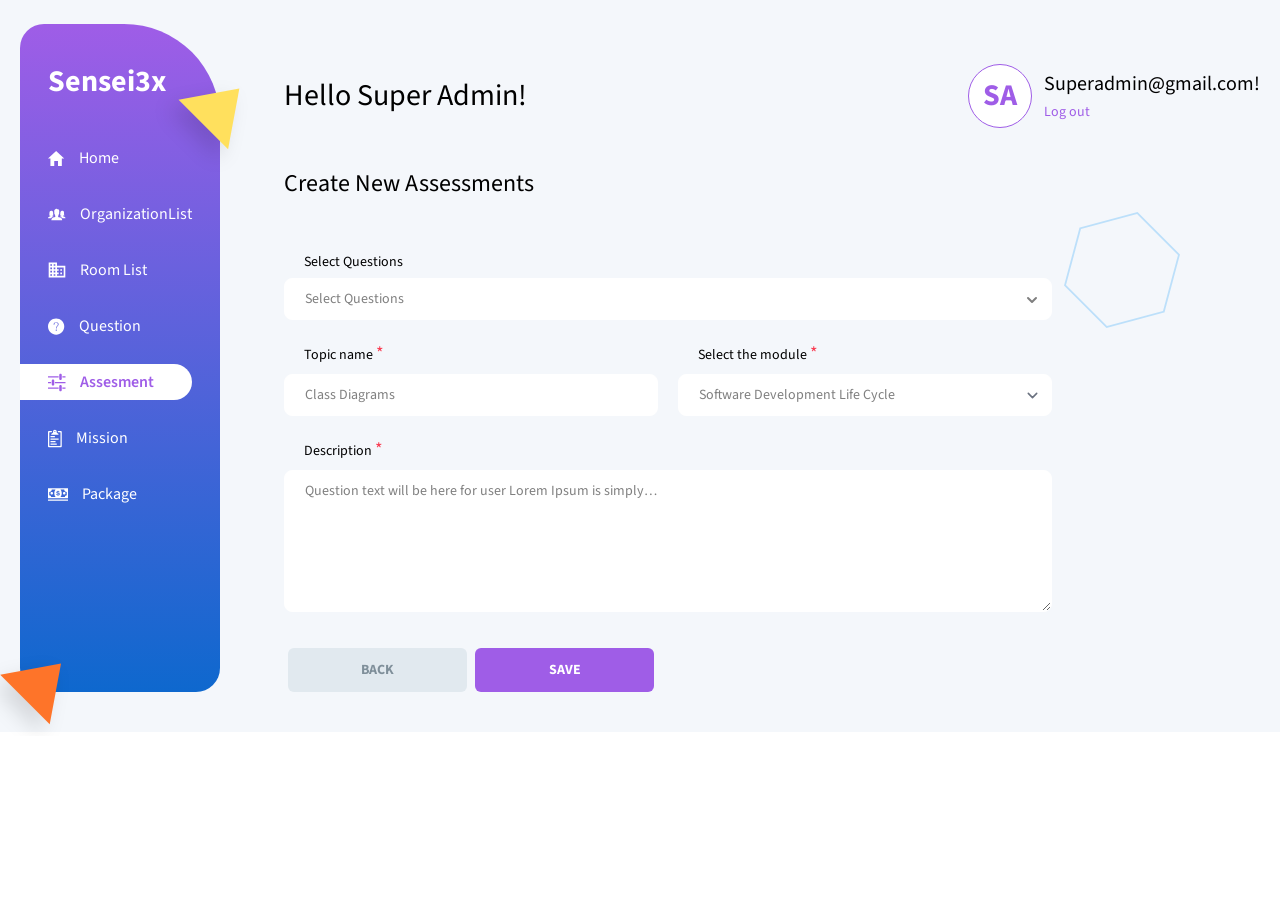
==== commit 1f66b2eb: "Fix assessment page sidebar state" ====
--- a/create-new-assesment.html
+++ b/create-new-assesment.html
@@ -6,6 +6,7 @@
     <meta name="viewport" content="width=device-width, initial-scale=1.0">
     <link href="https://fonts.googleapis.com/css2?family=Source+Sans+Pro:wght@300;400;600;700;900&display=swap" rel="stylesheet">
     <link rel="stylesheet" href="./css/tailwind.css">
+    <link rel="stylesheet" href="./static/dist/tailwind.css">
     <title>Create New Assesment - Super Admin</title>
 </head>
 <body>
@@ -24,7 +25,7 @@
                 <h2 class="text-white text-3xl font-bold pl-7 pt-10">Sensei3x</h2>
                 <ul class="flex flex-col space-y-5 sidebar-nav pt-10 pr-7">
                     <li>
-                        <a href="./index.html">
+                        <a href="#">
                             <svg class="fill-current" width="17" height="15" viewBox="0 0 17 15" fill="none" xmlns="http://www.w3.org/2000/svg">
                                 <path d="M6.25 15H2.42188V7.5H0L8.125 0L16.25 7.5H13.8281V15H10V10H6.25V15Z"/>
                             </svg>
@@ -32,7 +33,7 @@
                         </a>
                     </li>
                     <li>
-                        <a href="./create-new-organization.html" class="">
+                        <a href="#">
                             <svg class="fill-current" width="18" height="13" viewBox="0 0 18 13" fill="none" xmlns="http://www.w3.org/2000/svg">
                                 <path fill-rule="evenodd" clip-rule="evenodd" d="M12.3828 9.58595C12.9297 9.79428 13.3659 10.1263 13.6914 10.582C14.0169 11.0378 14.1797 11.5521 14.1797 12.125H3.32031C3.32031 11.1875 3.67187 10.4714 4.375 9.97657C4.63542 9.79428 5.27343 9.58595 6.28906 9.35157C6.91407 9.27345 7.2526 9.10418 7.30469 8.84376C7.33073 8.73959 7.34375 8.44012 7.34375 7.94532C7.34375 7.8672 7.31771 7.80209 7.26562 7.75001C7.16146 7.64584 7.05729 7.46355 6.95312 7.20314C6.90104 6.9948 6.84896 6.6823 6.79688 6.26564C6.69271 6.29168 6.60807 6.25262 6.54297 6.14845C6.47786 6.04428 6.42578 5.90756 6.38672 5.73829L6.3375 5.51095L6.28798 5.18382C6.24096 4.78958 6.2934 4.60331 6.44531 4.62501C6.36719 4.52084 6.30208 4.27345 6.25 3.88282C6.17187 3.3099 6.21094 2.8021 6.36719 2.35939C6.54948 1.86459 6.875 1.48699 7.34375 1.22657C7.8125 0.966156 8.32031 0.848969 8.86719 0.875011C9.38802 0.901053 9.86328 1.0573 10.293 1.34376C10.7227 1.63022 11.0156 2.02084 11.1719 2.51564C11.3021 2.88022 11.3151 3.38803 11.2109 4.03907L11.1663 4.27823C11.1291 4.45361 11.0919 4.56921 11.0547 4.62501C11.1328 4.59897 11.1914 4.62501 11.2305 4.70314C11.2695 4.78126 11.2826 4.87892 11.2695 4.9961L11.2305 5.3086C11.2174 5.39975 11.1979 5.47136 11.1719 5.52345L11.0938 5.79689C11.0677 5.97918 11.0221 6.10939 10.957 6.18751C10.8919 6.26564 10.8073 6.29168 10.7031 6.26564C10.651 6.83856 10.5599 7.2422 10.4297 7.47657C10.4297 7.49741 10.4005 7.54324 10.3422 7.61407L10.293 7.67189C10.2018 7.77605 10.1562 7.84116 10.1562 7.8672V8.29689C10.1562 8.5573 10.1823 8.75261 10.2344 8.88282C10.2865 9.01303 10.4687 9.1172 10.7812 9.19532C10.9271 9.25782 11.1271 9.31199 11.3812 9.35782L11.582 9.39064C11.9336 9.44272 12.2005 9.50782 12.3828 9.58595ZM4.20461 9.15626C3.89576 9.34752 3.62703 9.56887 3.39844 9.82032C3.26823 10.1068 3.17708 10.25 3.125 10.25H0C0 9.46876 0.390621 8.94793 1.17188 8.68751L1.2283 8.67883C1.28617 8.66726 1.38455 8.64411 1.52344 8.60939C1.73177 8.5573 1.91406 8.50522 2.07031 8.45314C2.22656 8.40105 2.31771 8.33595 2.34375 8.25782C2.36979 8.1797 2.38281 7.97137 2.38281 7.63282C1.86198 7.68491 1.44531 7.59376 1.13281 7.35939L1.28906 6.89064C1.3151 6.83855 1.34115 6.76694 1.36719 6.67579C1.38455 6.61503 1.39612 6.56295 1.40191 6.51954L1.42538 6.22817C1.43601 6.05172 1.44239 5.83276 1.44452 5.57128L1.44531 5.3672C1.44531 4.40365 1.54948 3.76564 1.75781 3.45314C2.04427 2.98438 2.53906 2.75001 3.24219 2.75001C4.24709 2.75001 4.8483 3.17677 5.04582 4.03029L5.07812 4.19532C5.13021 4.4297 5.15625 4.77475 5.15625 5.23048V6.07032C5.15625 6.35678 5.22135 6.66928 5.35156 7.00782C5.45573 7.21616 5.49479 7.33334 5.46875 7.35939L5.23438 7.47657C5.10417 7.52866 4.88281 7.58074 4.57031 7.63282C4.36198 7.63282 4.24479 7.64584 4.21875 7.67189V8.10157C4.21875 8.25782 4.28385 8.34897 4.41406 8.37501C4.4401 8.38803 4.47754 8.40105 4.52637 8.41407L4.70703 8.45314C4.85026 8.47918 4.97396 8.51173 5.07812 8.55079C5.18229 8.58986 5.26042 8.63543 5.3125 8.68751C5.39063 8.81772 5.36458 8.88282 5.23438 8.88282C4.86979 8.93491 4.59635 9.00001 4.41406 9.07814H4.375L4.3004 9.10798L4.33594 9.07814L4.25204 9.12732L4.17969 9.15626H4.20461ZM17.5 10.25C17.5 9.46876 17.0964 8.94793 16.2891 8.68751C16.2109 8.66147 16.0872 8.63543 15.918 8.60939C15.7487 8.58334 15.599 8.54428 15.4688 8.4922C15.3385 8.44011 15.2344 8.37501 15.1562 8.29689C15.1367 8.27735 15.1245 8.14796 15.1196 7.9087L15.1172 7.63282C15.3516 7.63282 15.5208 7.6198 15.625 7.59376L16.0938 7.47657C16.1198 7.45053 16.1589 7.43751 16.2109 7.43751L16.2587 7.43317C16.2876 7.42738 16.3108 7.41581 16.3281 7.39845C16.4062 7.37241 16.4062 7.29428 16.3281 7.16407C16.224 7.00782 16.1458 6.81251 16.0938 6.57814C16.0417 6.34376 16.0156 6.14845 16.0156 5.9922C16.0156 5.9297 16.0167 5.85678 16.0188 5.77345L16.0541 4.80188L16.0493 4.53929C16.0095 3.81518 15.7509 3.30991 15.2734 3.02345C14.6745 2.68491 14.0495 2.64584 13.3984 2.90626C12.7474 3.16668 12.3958 3.8698 12.3438 5.01564C12.2917 6.16148 12.2266 6.82553 12.1484 7.00782L12.1102 7.10269C12.0464 7.28126 12.0592 7.39287 12.1484 7.43751C12.1918 7.45487 12.2367 7.47223 12.283 7.48959L12.5781 7.59376C12.8906 7.64584 13.125 7.67189 13.2812 7.67189V8.21876C13.2552 8.29689 13.0469 8.38803 12.6562 8.4922L12.5407 8.52568C12.3238 8.59265 12.1931 8.65961 12.1484 8.72657C12.1224 8.8047 12.1419 8.85678 12.207 8.88282C12.2721 8.90886 12.3568 8.92189 12.4609 8.92189H12.6562C12.9427 8.97397 13.3073 9.16928 13.75 9.50782C14.1146 9.82032 14.3229 10.0677 14.375 10.25H17.5Z"/>
                             </svg>
@@ -40,7 +41,7 @@
                         </a>
                     </li>
                     <li>
-                        <a href="./index.html" class="">
+                        <a href="#">
                             <svg class="fill-current" width="18" height="16" viewBox="0 0 18 16" fill="none" xmlns="http://www.w3.org/2000/svg">
                                 <path fill-rule="evenodd" clip-rule="evenodd" d="M17.32 3.82H8.99999V0.5H0.679993V15.5H17.32V3.82ZM3.99999 2.18V3.82H2.31999V2.18H3.99999ZM7.31999 2.18V3.82H5.67999V2.18H7.31999ZM15.68 13.82V5.5H8.99999V7.18H10.68V8.82H8.99999V10.5H10.68V12.18H8.99999V13.82H15.68ZM14 8.82V7.18H12.32V8.82H14ZM14 12.18V10.5H12.32V12.18H14ZM7.31999 7.18V5.5H5.67999V7.18H7.31999ZM7.31999 8.82V10.5H5.67999V8.82H7.31999ZM7.31999 13.82V12.18H5.67999V13.82H7.31999ZM3.99999 7.18V5.5H2.31999V7.18H3.99999ZM3.99999 8.82V10.5H2.31999V8.82H3.99999ZM3.99999 13.82V12.18H2.31999V13.82H3.99999Z"/>
                             </svg>
@@ -48,7 +49,7 @@
                         </a>
                     </li>
                     <li>
-                        <a href="./create-new-question.html" class="">
+                        <a href="#">
                             <svg class="fill-current" width="17" height="17" viewBox="0 0 17 17" fill="none" xmlns="http://www.w3.org/2000/svg">
                                 <path fill-rule="evenodd" clip-rule="evenodd" d="M2.38281 2.75781C3.97136 1.16926 5.88541 0.375 8.125 0.375C10.3646 0.375 12.2786 1.16926 13.8672 2.75781C15.4557 4.34636 16.25 6.26041 16.25 8.5C16.25 10.7396 15.4557 12.6536 13.8672 14.2422C12.2786 15.8307 10.3646 16.625 8.125 16.625C5.88541 16.625 3.97136 15.8307 2.38281 14.2422C0.794263 12.6536 0 10.7396 0 8.5C0 6.26041 0.794263 4.34636 2.38281 2.75781ZM7.8125 12.6016C7.94271 12.7318 8.09896 12.7969 8.28125 12.7969C8.46354 12.7969 8.61979 12.7318 8.75 12.6016C8.88021 12.4714 8.94531 12.3151 8.94531 12.1328C8.94531 11.9505 8.88021 11.7943 8.75 11.6641C8.61979 11.5339 8.46354 11.4688 8.28125 11.4688C8.09896 11.4688 7.94271 11.5339 7.8125 11.6641C7.68229 11.7943 7.61719 11.9505 7.61719 12.1328C7.61719 12.3151 7.68229 12.4714 7.8125 12.6016ZM9.35625 8.53594L9.60938 8.30469C10.2865 7.67968 10.625 7.01563 10.625 6.3125C10.625 5.66146 10.4036 5.14714 9.96094 4.76953C9.51823 4.39193 8.95834 4.20312 8.28125 4.20312C6.51041 4.20312 5.625 5.01041 5.625 6.625H6.36719C6.34115 6.05208 6.49088 5.60938 6.81641 5.29688C7.14193 4.98437 7.61718 4.82812 8.24219 4.82812C8.71094 4.82812 9.10156 4.96484 9.41406 5.23828C9.72656 5.51172 9.88281 5.88281 9.88281 6.35156C9.88281 6.92448 9.63542 7.43229 9.14062 7.875L8.97282 8.03402C8.32747 8.68122 7.99279 9.46153 7.96875 10.375H8.71094C8.7221 10.2299 8.73087 10.1075 8.73724 10.0079L8.75313 9.66953C8.76146 9.57995 8.78646 9.45703 8.82812 9.30078C8.88021 9.10547 8.96484 8.94271 9.08203 8.8125C9.15234 8.73438 9.24375 8.64219 9.35625 8.53594Z"/>
                             </svg>
@@ -56,7 +57,7 @@
                         </a>
                     </li>
                     <li>
-                        <a href="./create-new-assesment.html" class="active">
+                        <a class="active" href="#">
                             <svg class="fill-current" width="18" height="19" viewBox="0 0 18 19" fill="none" xmlns="http://www.w3.org/2000/svg">
                                 <path fill-rule="evenodd" clip-rule="evenodd" d="M13.3984 6.64844C13.6328 6.41406 13.75 6.11458 13.75 5.75V2C13.75 1.63541 13.6328 1.33594 13.3984 1.10156C13.1641 0.867186 12.8646 0.75 12.5 0.75C12.1354 0.75 11.8359 0.867186 11.6016 1.10156C11.3672 1.33594 11.25 1.63541 11.25 2V5.75C11.25 6.11458 11.3672 6.41406 11.6016 6.64844C11.8359 6.88281 12.1354 7 12.5 7C12.8646 7 13.1641 6.88281 13.3984 6.64844ZM0 3.25V4.5H10.625V3.25H0ZM6.25 11.375C6.25 11.7396 6.13281 12.0391 5.89844 12.2734C5.66406 12.5078 5.36458 12.625 5 12.625C4.63542 12.625 4.33594 12.5078 4.10156 12.2734C3.86719 12.0391 3.75 11.7396 3.75 11.375V7.625C3.75 7.26042 3.86719 6.96094 4.10156 6.72656C4.33594 6.49219 4.63542 6.375 5 6.375C5.36458 6.375 5.66406 6.49219 5.89844 6.72656C6.13281 6.96094 6.25 7.26042 6.25 7.625V11.375ZM0 10.125V8.875H3.125V10.125H0ZM13.3984 17.8984C13.6328 17.6641 13.75 17.3646 13.75 17V13.25C13.75 12.8854 13.6328 12.5859 13.3984 12.3516C13.1641 12.1172 12.8646 12 12.5 12C12.1354 12 11.8359 12.1172 11.6016 12.3516C11.3672 12.5859 11.25 12.8854 11.25 13.25V17C11.25 17.3646 11.3672 17.6641 11.6016 17.8984C11.8359 18.1328 12.1354 18.25 12.5 18.25C12.8646 18.25 13.1641 18.1328 13.3984 17.8984ZM0 15.75V14.5H10.625V15.75H0ZM14.375 15.75V14.5H17.5V15.75H14.375ZM6.875 8.875V10.125H17.5V8.875H6.875ZM14.375 4.5V3.25H17.5V4.5H14.375Z"/>
                             </svg>
@@ -64,7 +65,7 @@
                         </a>
                     </li>
                     <li>
-                        <a href="./create-new-assignment.html" class="">
+                        <a href="#">
                             <svg class="fill-current" width="14" height="19" viewBox="0 0 14 19" fill="none" xmlns="http://www.w3.org/2000/svg">
                                 <path fill-rule="evenodd" clip-rule="evenodd" d="M3.125 5.75C3.20313 4.89062 3.56771 4.36979 4.21875 4.1875L4.25781 4.14844C4.80469 4.01823 5.07812 3.75781 5.07812 3.36719V2.54688C5.07812 2.05208 5.2539 1.62891 5.60547 1.27734C5.95703 0.925779 6.38021 0.75 6.875 0.75C7.36979 0.75 7.79297 0.925779 8.14453 1.27734C8.4961 1.62891 8.67188 2.05208 8.67188 2.54688V3.36719C8.67188 3.78386 8.94531 4.05729 9.49219 4.1875H9.57031C10.1953 4.36979 10.5469 4.89062 10.625 5.75H3.125ZM6.875 2C6.53646 2 6.36719 2.18229 6.36719 2.54688C6.36719 2.91146 6.53646 3.09375 6.875 3.09375C7.23958 3.09375 7.42188 2.91146 7.42188 2.54688C7.42188 2.18229 7.23958 2 6.875 2ZM13.4375 2.3125C13.2292 2.10417 12.9818 2 12.6953 2H9.80469V2.50781C9.80469 2.71615 9.88281 2.89193 10.0391 3.03516C10.1953 3.17839 10.3776 3.25 10.5859 3.25H12.0312C12.3438 3.25 12.5 3.41927 12.5 3.75781V16.5312C12.5 16.8438 12.3568 17 12.0703 17H1.71875C1.43229 17 1.28906 16.8438 1.28906 16.5312V3.75781C1.28906 3.41927 1.44531 3.25 1.75781 3.25H3.20312C3.41146 3.25 3.58724 3.17839 3.73047 3.03516C3.8737 2.89193 3.94531 2.71615 3.94531 2.50781V2H1.09375C0.80729 2 0.553387 2.10417 0.332031 2.3125C0.110676 2.52083 0 2.78125 0 3.09375V17.1562C0 17.4688 0.110676 17.7292 0.332031 17.9375C0.553387 18.1458 0.80729 18.25 1.09375 18.25H12.6953C12.9818 18.25 13.2292 18.1458 13.4375 17.9375C13.6458 17.7292 13.75 17.4688 13.75 17.1562V3.09375C13.75 2.78125 13.6458 2.52083 13.4375 2.3125ZM2.5 8.25V7H6.875V8.25H2.5ZM2.5 14.5V15.75H8.75V14.5H2.5ZM2.5 13.25V12H7.53906V13.25H2.5ZM2.5 9.5V10.75H10.625V9.5H2.5Z"/>
                             </svg>
@@ -72,7 +73,7 @@
                         </a>
                     </li>
                     <li>
-                        <a href="./create-new-package.html" class="">
+                        <a href="#">
                             <svg class="fill-current" width="20" height="13" viewBox="0 0 20 13" fill="none" xmlns="http://www.w3.org/2000/svg">
                                 <path fill-rule="evenodd" clip-rule="evenodd" d="M0 0.25H20V10.25H0V0.25ZM7.53906 9C6.67968 8.01041 6.25 6.76042 6.25 5.25C6.25 3.73958 6.67968 2.48959 7.53906 1.5H3.75C3.75 2.17709 3.50261 2.76302 3.00781 3.25781C2.51302 3.75261 1.92709 4 1.25 4V7.125C1.77084 7.125 2.21354 7.30729 2.57812 7.67188C2.94271 8.03646 3.125 8.47916 3.125 9H7.53906ZM11.7969 6.10938C11.7969 6.36979 11.7448 6.5651 11.6406 6.69531C11.4844 6.90365 11.3542 7.04687 11.25 7.125C11.1458 7.20313 10.9635 7.26823 10.7031 7.32031C10.5469 7.3724 10.4297 7.39844 10.3516 7.39844V7.75H9.64844V7.39844C9.61719 7.39844 9.56719 7.38906 9.49844 7.37031L9.33594 7.32031C9.15364 7.29427 8.95833 7.20313 8.75 7.04688C8.59375 6.91667 8.46354 6.77344 8.35938 6.61719C8.25521 6.35677 8.20312 6.14844 8.20312 5.99219H8.98438C8.98438 6.07031 9.01042 6.1875 9.0625 6.34375C9.08854 6.44792 9.16667 6.53906 9.29688 6.61719C9.375 6.66927 9.49219 6.72135 9.64844 6.77344V5.40625H9.49219C9.41406 5.40625 9.36198 5.39323 9.33594 5.36719C9.17969 5.34115 9.02344 5.27604 8.86719 5.17188C8.78906 5.11979 8.6849 5.02865 8.55469 4.89844C8.47656 4.84635 8.42448 4.75521 8.39844 4.625L8.37674 4.53819C8.36516 4.47454 8.35938 4.39931 8.35938 4.3125C8.35938 4.15625 8.41146 3.97396 8.51562 3.76562C8.59375 3.63542 8.71094 3.50521 8.86719 3.375C8.97135 3.29687 9.15364 3.23177 9.41406 3.17969C9.51823 3.1276 9.59635 3.10156 9.64844 3.10156V2.75H10.3516V3.10156C10.4297 3.10156 10.5208 3.1276 10.625 3.17969C10.8333 3.23177 11.0156 3.3099 11.1719 3.41406C11.3281 3.51823 11.4453 3.66146 11.5234 3.84375C11.6276 4.05208 11.6797 4.22135 11.6797 4.35156H10.8984C10.8724 4.11719 10.7813 3.94792 10.625 3.84375C10.599 3.84375 10.5534 3.83073 10.4883 3.80469C10.4232 3.77865 10.3776 3.7526 10.3516 3.72656V4.9375H10.5078C10.5859 4.9375 10.638 4.95052 10.6641 4.97656C10.8203 5.02865 10.9115 5.05469 10.9375 5.05469C11.0417 5.08073 11.1719 5.14583 11.3281 5.25C11.4062 5.30208 11.4974 5.38021 11.6016 5.48438C11.6536 5.53646 11.7057 5.64062 11.7578 5.79688C11.7839 5.875 11.7969 5.97917 11.7969 6.10938ZM18.75 7.125V4C18.0729 4 17.487 3.75261 16.9922 3.25781C16.4974 2.76302 16.25 2.17709 16.25 1.5H12.4609C13.3203 2.48959 13.75 3.73958 13.75 5.25C13.75 6.76042 13.3203 8.01041 12.4609 9H16.875C16.875 8.47916 17.0573 8.03646 17.4219 7.67188C17.7865 7.30729 18.2292 7.125 18.75 7.125ZM2.5 5.25C2.5 6.08334 2.91666 6.5 3.75 6.5C4.58334 6.5 5 6.08334 5 5.25C5 4.41666 4.58334 4 3.75 4C2.91666 4 2.5 4.41666 2.5 5.25ZM16.25 6.5C15.4167 6.5 15 6.08334 15 5.25C15 4.41666 15.4167 4 16.25 4C17.0833 4 17.5 4.41666 17.5 5.25C17.5 6.08334 17.0833 6.5 16.25 6.5ZM10.8984 5.83594C10.8464 5.78385 10.7682 5.73177 10.6641 5.67969C10.638 5.65365 10.5859 5.63411 10.5078 5.62109C10.4297 5.60807 10.3776 5.60156 10.3516 5.60156V6.8125H10.4688L10.5078 6.77344L10.8203 6.61719C10.8724 6.59115 10.9245 6.52604 10.9766 6.42188C11.0026 6.36979 11.0156 6.29167 11.0156 6.1875C11.0156 6.03125 10.9766 5.91406 10.8984 5.83594ZM9.21875 3.96094C9.24479 3.90885 9.3099 3.85677 9.41406 3.80469C9.51823 3.7526 9.59635 3.72656 9.64844 3.72656V4.74219C9.51823 4.71615 9.40104 4.65104 9.29688 4.54688C9.19271 4.44271 9.14062 4.33854 9.14062 4.23438C9.14062 4.15625 9.16667 4.0651 9.21875 3.96094ZM0 11.5V12.75H20V11.5H0Z"/>
                             </svg>
@@ -171,8 +172,8 @@
                             <div class="mt-1.5">
                                 <select id="module" name="module" class="block w-full text-sm text-black placeholder-black placeholder-opacity-50 text-opacity-50 py-2.5 px-5 rounded-lg border-white focus:border-purple focus:ring-0">
                                     <option>Software Development Life Cycle</option>
-                                    <option>Web Application Security</option>
-                                    <option>Database Design</option>
+                                    <option>Option 2</option>
+                                    <option>Option 3</option>
                                 </select>
                             </div>
                         </div>
@@ -183,7 +184,7 @@
                                 Description <span class="text-lg text-pink">*</span>
                             </label>
                             <div class="mt-1.5">
-                                <textarea name="question" id="question" cols="10" rows="6" placeholder="Describe the learning objective, instructions, and expected response." class="block w-full text-sm text-black placeholder-black placeholder-opacity-50 text-opacity-50 py-2.5 px-5 rounded-lg border-white focus:border-purple focus:ring-0"></textarea>
+                                <textarea name="question" id="question" cols="10" rows="6" placeholder="Question text will be here for user Lorem Ipsum is simply… " class="block w-full text-sm text-black placeholder-black placeholder-opacity-50 text-opacity-50 py-2.5 px-5 rounded-lg border-white focus:border-purple focus:ring-0"></textarea>
                             </div>
                         </div>
                     </div>
@@ -207,6 +208,7 @@
                 </span>
             </div>
         </div>
+        <img class="absolute z-0 bottom-0 left-24" src="./assets/images/bottom_lines.png" alt="">
         <!-- Select Question Modal  -->
         <div x-show="SelectQuestionModal" class="fixed z-50 px-4 md:px-0 flex items-center justify-center bg-cadet-grey bg-opacity-60 inset-0 w-full h-full overflow-hidden" aria-labelledby="modal-title" role="dialog" aria-modal="true">
             <div class="bg-white bg-opacity-100 max-w-3xl w-full rounded-xl shadow-2xl py-3 px-4 md:px-7">
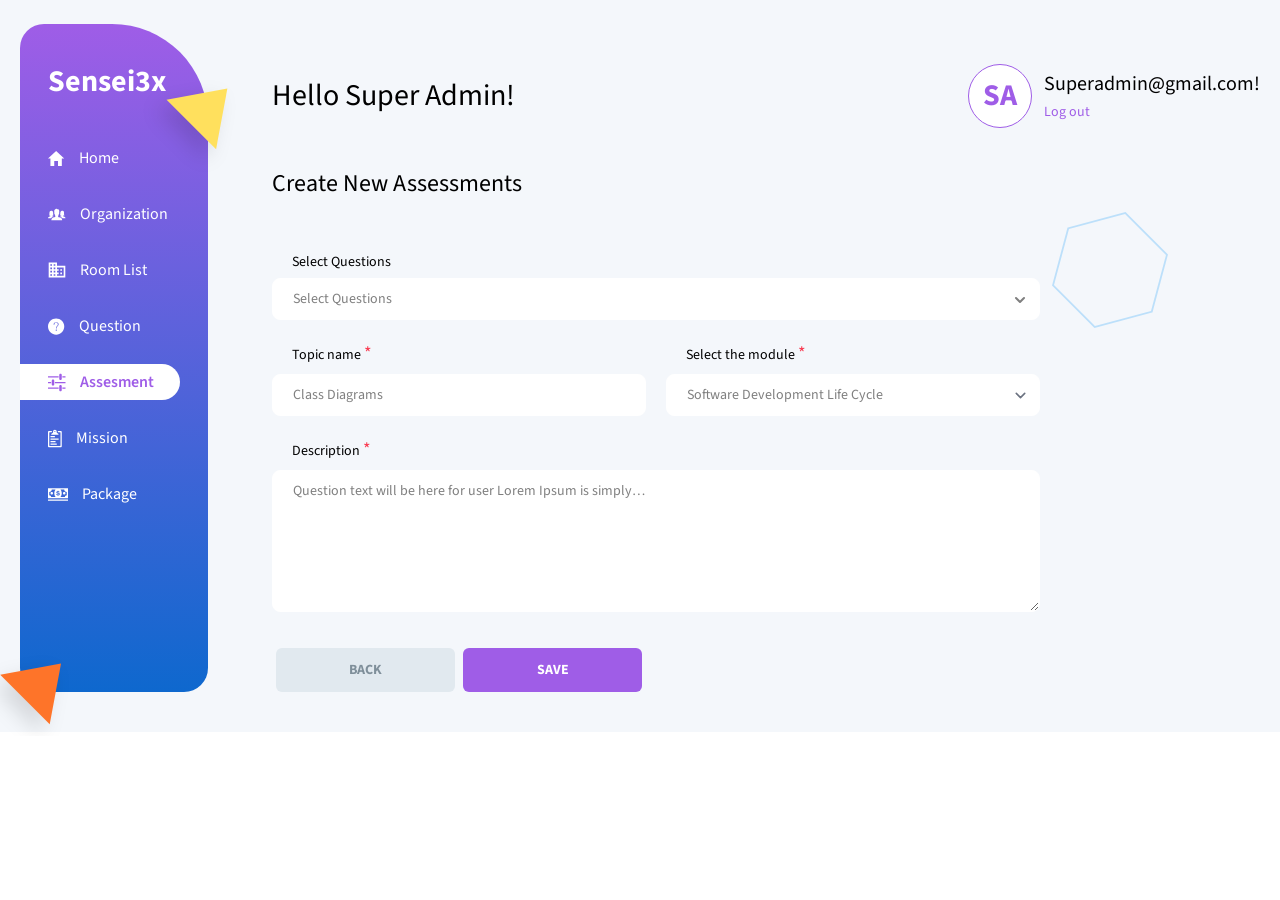
==== commit e99e08d4: "Link assessment sidebar navigation" ====
--- a/create-new-assesment.html
+++ b/create-new-assesment.html
@@ -33,11 +33,11 @@
                         </a>
                     </li>
                     <li>
-                        <a href="#">
+                        <a href="create-new-organization.html">
                             <svg class="fill-current" width="18" height="13" viewBox="0 0 18 13" fill="none" xmlns="http://www.w3.org/2000/svg">
                                 <path fill-rule="evenodd" clip-rule="evenodd" d="M12.3828 9.58595C12.9297 9.79428 13.3659 10.1263 13.6914 10.582C14.0169 11.0378 14.1797 11.5521 14.1797 12.125H3.32031C3.32031 11.1875 3.67187 10.4714 4.375 9.97657C4.63542 9.79428 5.27343 9.58595 6.28906 9.35157C6.91407 9.27345 7.2526 9.10418 7.30469 8.84376C7.33073 8.73959 7.34375 8.44012 7.34375 7.94532C7.34375 7.8672 7.31771 7.80209 7.26562 7.75001C7.16146 7.64584 7.05729 7.46355 6.95312 7.20314C6.90104 6.9948 6.84896 6.6823 6.79688 6.26564C6.69271 6.29168 6.60807 6.25262 6.54297 6.14845C6.47786 6.04428 6.42578 5.90756 6.38672 5.73829L6.3375 5.51095L6.28798 5.18382C6.24096 4.78958 6.2934 4.60331 6.44531 4.62501C6.36719 4.52084 6.30208 4.27345 6.25 3.88282C6.17187 3.3099 6.21094 2.8021 6.36719 2.35939C6.54948 1.86459 6.875 1.48699 7.34375 1.22657C7.8125 0.966156 8.32031 0.848969 8.86719 0.875011C9.38802 0.901053 9.86328 1.0573 10.293 1.34376C10.7227 1.63022 11.0156 2.02084 11.1719 2.51564C11.3021 2.88022 11.3151 3.38803 11.2109 4.03907L11.1663 4.27823C11.1291 4.45361 11.0919 4.56921 11.0547 4.62501C11.1328 4.59897 11.1914 4.62501 11.2305 4.70314C11.2695 4.78126 11.2826 4.87892 11.2695 4.9961L11.2305 5.3086C11.2174 5.39975 11.1979 5.47136 11.1719 5.52345L11.0938 5.79689C11.0677 5.97918 11.0221 6.10939 10.957 6.18751C10.8919 6.26564 10.8073 6.29168 10.7031 6.26564C10.651 6.83856 10.5599 7.2422 10.4297 7.47657C10.4297 7.49741 10.4005 7.54324 10.3422 7.61407L10.293 7.67189C10.2018 7.77605 10.1562 7.84116 10.1562 7.8672V8.29689C10.1562 8.5573 10.1823 8.75261 10.2344 8.88282C10.2865 9.01303 10.4687 9.1172 10.7812 9.19532C10.9271 9.25782 11.1271 9.31199 11.3812 9.35782L11.582 9.39064C11.9336 9.44272 12.2005 9.50782 12.3828 9.58595ZM4.20461 9.15626C3.89576 9.34752 3.62703 9.56887 3.39844 9.82032C3.26823 10.1068 3.17708 10.25 3.125 10.25H0C0 9.46876 0.390621 8.94793 1.17188 8.68751L1.2283 8.67883C1.28617 8.66726 1.38455 8.64411 1.52344 8.60939C1.73177 8.5573 1.91406 8.50522 2.07031 8.45314C2.22656 8.40105 2.31771 8.33595 2.34375 8.25782C2.36979 8.1797 2.38281 7.97137 2.38281 7.63282C1.86198 7.68491 1.44531 7.59376 1.13281 7.35939L1.28906 6.89064C1.3151 6.83855 1.34115 6.76694 1.36719 6.67579C1.38455 6.61503 1.39612 6.56295 1.40191 6.51954L1.42538 6.22817C1.43601 6.05172 1.44239 5.83276 1.44452 5.57128L1.44531 5.3672C1.44531 4.40365 1.54948 3.76564 1.75781 3.45314C2.04427 2.98438 2.53906 2.75001 3.24219 2.75001C4.24709 2.75001 4.8483 3.17677 5.04582 4.03029L5.07812 4.19532C5.13021 4.4297 5.15625 4.77475 5.15625 5.23048V6.07032C5.15625 6.35678 5.22135 6.66928 5.35156 7.00782C5.45573 7.21616 5.49479 7.33334 5.46875 7.35939L5.23438 7.47657C5.10417 7.52866 4.88281 7.58074 4.57031 7.63282C4.36198 7.63282 4.24479 7.64584 4.21875 7.67189V8.10157C4.21875 8.25782 4.28385 8.34897 4.41406 8.37501C4.4401 8.38803 4.47754 8.40105 4.52637 8.41407L4.70703 8.45314C4.85026 8.47918 4.97396 8.51173 5.07812 8.55079C5.18229 8.58986 5.26042 8.63543 5.3125 8.68751C5.39063 8.81772 5.36458 8.88282 5.23438 8.88282C4.86979 8.93491 4.59635 9.00001 4.41406 9.07814H4.375L4.3004 9.10798L4.33594 9.07814L4.25204 9.12732L4.17969 9.15626H4.20461ZM17.5 10.25C17.5 9.46876 17.0964 8.94793 16.2891 8.68751C16.2109 8.66147 16.0872 8.63543 15.918 8.60939C15.7487 8.58334 15.599 8.54428 15.4688 8.4922C15.3385 8.44011 15.2344 8.37501 15.1562 8.29689C15.1367 8.27735 15.1245 8.14796 15.1196 7.9087L15.1172 7.63282C15.3516 7.63282 15.5208 7.6198 15.625 7.59376L16.0938 7.47657C16.1198 7.45053 16.1589 7.43751 16.2109 7.43751L16.2587 7.43317C16.2876 7.42738 16.3108 7.41581 16.3281 7.39845C16.4062 7.37241 16.4062 7.29428 16.3281 7.16407C16.224 7.00782 16.1458 6.81251 16.0938 6.57814C16.0417 6.34376 16.0156 6.14845 16.0156 5.9922C16.0156 5.9297 16.0167 5.85678 16.0188 5.77345L16.0541 4.80188L16.0493 4.53929C16.0095 3.81518 15.7509 3.30991 15.2734 3.02345C14.6745 2.68491 14.0495 2.64584 13.3984 2.90626C12.7474 3.16668 12.3958 3.8698 12.3438 5.01564C12.2917 6.16148 12.2266 6.82553 12.1484 7.00782L12.1102 7.10269C12.0464 7.28126 12.0592 7.39287 12.1484 7.43751C12.1918 7.45487 12.2367 7.47223 12.283 7.48959L12.5781 7.59376C12.8906 7.64584 13.125 7.67189 13.2812 7.67189V8.21876C13.2552 8.29689 13.0469 8.38803 12.6562 8.4922L12.5407 8.52568C12.3238 8.59265 12.1931 8.65961 12.1484 8.72657C12.1224 8.8047 12.1419 8.85678 12.207 8.88282C12.2721 8.90886 12.3568 8.92189 12.4609 8.92189H12.6562C12.9427 8.97397 13.3073 9.16928 13.75 9.50782C14.1146 9.82032 14.3229 10.0677 14.375 10.25H17.5Z"/>
                             </svg>
-                            <span>OrganizationList</span>
+                            <span>Organization</span>
                         </a>
                     </li>
                     <li>
@@ -49,7 +49,7 @@
                         </a>
                     </li>
                     <li>
-                        <a href="#">
+                        <a href="create-new-question.html">
                             <svg class="fill-current" width="17" height="17" viewBox="0 0 17 17" fill="none" xmlns="http://www.w3.org/2000/svg">
                                 <path fill-rule="evenodd" clip-rule="evenodd" d="M2.38281 2.75781C3.97136 1.16926 5.88541 0.375 8.125 0.375C10.3646 0.375 12.2786 1.16926 13.8672 2.75781C15.4557 4.34636 16.25 6.26041 16.25 8.5C16.25 10.7396 15.4557 12.6536 13.8672 14.2422C12.2786 15.8307 10.3646 16.625 8.125 16.625C5.88541 16.625 3.97136 15.8307 2.38281 14.2422C0.794263 12.6536 0 10.7396 0 8.5C0 6.26041 0.794263 4.34636 2.38281 2.75781ZM7.8125 12.6016C7.94271 12.7318 8.09896 12.7969 8.28125 12.7969C8.46354 12.7969 8.61979 12.7318 8.75 12.6016C8.88021 12.4714 8.94531 12.3151 8.94531 12.1328C8.94531 11.9505 8.88021 11.7943 8.75 11.6641C8.61979 11.5339 8.46354 11.4688 8.28125 11.4688C8.09896 11.4688 7.94271 11.5339 7.8125 11.6641C7.68229 11.7943 7.61719 11.9505 7.61719 12.1328C7.61719 12.3151 7.68229 12.4714 7.8125 12.6016ZM9.35625 8.53594L9.60938 8.30469C10.2865 7.67968 10.625 7.01563 10.625 6.3125C10.625 5.66146 10.4036 5.14714 9.96094 4.76953C9.51823 4.39193 8.95834 4.20312 8.28125 4.20312C6.51041 4.20312 5.625 5.01041 5.625 6.625H6.36719C6.34115 6.05208 6.49088 5.60938 6.81641 5.29688C7.14193 4.98437 7.61718 4.82812 8.24219 4.82812C8.71094 4.82812 9.10156 4.96484 9.41406 5.23828C9.72656 5.51172 9.88281 5.88281 9.88281 6.35156C9.88281 6.92448 9.63542 7.43229 9.14062 7.875L8.97282 8.03402C8.32747 8.68122 7.99279 9.46153 7.96875 10.375H8.71094C8.7221 10.2299 8.73087 10.1075 8.73724 10.0079L8.75313 9.66953C8.76146 9.57995 8.78646 9.45703 8.82812 9.30078C8.88021 9.10547 8.96484 8.94271 9.08203 8.8125C9.15234 8.73438 9.24375 8.64219 9.35625 8.53594Z"/>
                             </svg>
@@ -57,7 +57,7 @@
                         </a>
                     </li>
                     <li>
-                        <a class="active" href="#">
+                        <a class="active" href="create-new-assesment.html">
                             <svg class="fill-current" width="18" height="19" viewBox="0 0 18 19" fill="none" xmlns="http://www.w3.org/2000/svg">
                                 <path fill-rule="evenodd" clip-rule="evenodd" d="M13.3984 6.64844C13.6328 6.41406 13.75 6.11458 13.75 5.75V2C13.75 1.63541 13.6328 1.33594 13.3984 1.10156C13.1641 0.867186 12.8646 0.75 12.5 0.75C12.1354 0.75 11.8359 0.867186 11.6016 1.10156C11.3672 1.33594 11.25 1.63541 11.25 2V5.75C11.25 6.11458 11.3672 6.41406 11.6016 6.64844C11.8359 6.88281 12.1354 7 12.5 7C12.8646 7 13.1641 6.88281 13.3984 6.64844ZM0 3.25V4.5H10.625V3.25H0ZM6.25 11.375C6.25 11.7396 6.13281 12.0391 5.89844 12.2734C5.66406 12.5078 5.36458 12.625 5 12.625C4.63542 12.625 4.33594 12.5078 4.10156 12.2734C3.86719 12.0391 3.75 11.7396 3.75 11.375V7.625C3.75 7.26042 3.86719 6.96094 4.10156 6.72656C4.33594 6.49219 4.63542 6.375 5 6.375C5.36458 6.375 5.66406 6.49219 5.89844 6.72656C6.13281 6.96094 6.25 7.26042 6.25 7.625V11.375ZM0 10.125V8.875H3.125V10.125H0ZM13.3984 17.8984C13.6328 17.6641 13.75 17.3646 13.75 17V13.25C13.75 12.8854 13.6328 12.5859 13.3984 12.3516C13.1641 12.1172 12.8646 12 12.5 12C12.1354 12 11.8359 12.1172 11.6016 12.3516C11.3672 12.5859 11.25 12.8854 11.25 13.25V17C11.25 17.3646 11.3672 17.6641 11.6016 17.8984C11.8359 18.1328 12.1354 18.25 12.5 18.25C12.8646 18.25 13.1641 18.1328 13.3984 17.8984ZM0 15.75V14.5H10.625V15.75H0ZM14.375 15.75V14.5H17.5V15.75H14.375ZM6.875 8.875V10.125H17.5V8.875H6.875ZM14.375 4.5V3.25H17.5V4.5H14.375Z"/>
                             </svg>
@@ -65,7 +65,7 @@
                         </a>
                     </li>
                     <li>
-                        <a href="#">
+                        <a href="create-new-assignment.html">
                             <svg class="fill-current" width="14" height="19" viewBox="0 0 14 19" fill="none" xmlns="http://www.w3.org/2000/svg">
                                 <path fill-rule="evenodd" clip-rule="evenodd" d="M3.125 5.75C3.20313 4.89062 3.56771 4.36979 4.21875 4.1875L4.25781 4.14844C4.80469 4.01823 5.07812 3.75781 5.07812 3.36719V2.54688C5.07812 2.05208 5.2539 1.62891 5.60547 1.27734C5.95703 0.925779 6.38021 0.75 6.875 0.75C7.36979 0.75 7.79297 0.925779 8.14453 1.27734C8.4961 1.62891 8.67188 2.05208 8.67188 2.54688V3.36719C8.67188 3.78386 8.94531 4.05729 9.49219 4.1875H9.57031C10.1953 4.36979 10.5469 4.89062 10.625 5.75H3.125ZM6.875 2C6.53646 2 6.36719 2.18229 6.36719 2.54688C6.36719 2.91146 6.53646 3.09375 6.875 3.09375C7.23958 3.09375 7.42188 2.91146 7.42188 2.54688C7.42188 2.18229 7.23958 2 6.875 2ZM13.4375 2.3125C13.2292 2.10417 12.9818 2 12.6953 2H9.80469V2.50781C9.80469 2.71615 9.88281 2.89193 10.0391 3.03516C10.1953 3.17839 10.3776 3.25 10.5859 3.25H12.0312C12.3438 3.25 12.5 3.41927 12.5 3.75781V16.5312C12.5 16.8438 12.3568 17 12.0703 17H1.71875C1.43229 17 1.28906 16.8438 1.28906 16.5312V3.75781C1.28906 3.41927 1.44531 3.25 1.75781 3.25H3.20312C3.41146 3.25 3.58724 3.17839 3.73047 3.03516C3.8737 2.89193 3.94531 2.71615 3.94531 2.50781V2H1.09375C0.80729 2 0.553387 2.10417 0.332031 2.3125C0.110676 2.52083 0 2.78125 0 3.09375V17.1562C0 17.4688 0.110676 17.7292 0.332031 17.9375C0.553387 18.1458 0.80729 18.25 1.09375 18.25H12.6953C12.9818 18.25 13.2292 18.1458 13.4375 17.9375C13.6458 17.7292 13.75 17.4688 13.75 17.1562V3.09375C13.75 2.78125 13.6458 2.52083 13.4375 2.3125ZM2.5 8.25V7H6.875V8.25H2.5ZM2.5 14.5V15.75H8.75V14.5H2.5ZM2.5 13.25V12H7.53906V13.25H2.5ZM2.5 9.5V10.75H10.625V9.5H2.5Z"/>
                             </svg>
@@ -73,7 +73,7 @@
                         </a>
                     </li>
                     <li>
-                        <a href="#">
+                        <a href="create-new-package.html">
                             <svg class="fill-current" width="20" height="13" viewBox="0 0 20 13" fill="none" xmlns="http://www.w3.org/2000/svg">
                                 <path fill-rule="evenodd" clip-rule="evenodd" d="M0 0.25H20V10.25H0V0.25ZM7.53906 9C6.67968 8.01041 6.25 6.76042 6.25 5.25C6.25 3.73958 6.67968 2.48959 7.53906 1.5H3.75C3.75 2.17709 3.50261 2.76302 3.00781 3.25781C2.51302 3.75261 1.92709 4 1.25 4V7.125C1.77084 7.125 2.21354 7.30729 2.57812 7.67188C2.94271 8.03646 3.125 8.47916 3.125 9H7.53906ZM11.7969 6.10938C11.7969 6.36979 11.7448 6.5651 11.6406 6.69531C11.4844 6.90365 11.3542 7.04687 11.25 7.125C11.1458 7.20313 10.9635 7.26823 10.7031 7.32031C10.5469 7.3724 10.4297 7.39844 10.3516 7.39844V7.75H9.64844V7.39844C9.61719 7.39844 9.56719 7.38906 9.49844 7.37031L9.33594 7.32031C9.15364 7.29427 8.95833 7.20313 8.75 7.04688C8.59375 6.91667 8.46354 6.77344 8.35938 6.61719C8.25521 6.35677 8.20312 6.14844 8.20312 5.99219H8.98438C8.98438 6.07031 9.01042 6.1875 9.0625 6.34375C9.08854 6.44792 9.16667 6.53906 9.29688 6.61719C9.375 6.66927 9.49219 6.72135 9.64844 6.77344V5.40625H9.49219C9.41406 5.40625 9.36198 5.39323 9.33594 5.36719C9.17969 5.34115 9.02344 5.27604 8.86719 5.17188C8.78906 5.11979 8.6849 5.02865 8.55469 4.89844C8.47656 4.84635 8.42448 4.75521 8.39844 4.625L8.37674 4.53819C8.36516 4.47454 8.35938 4.39931 8.35938 4.3125C8.35938 4.15625 8.41146 3.97396 8.51562 3.76562C8.59375 3.63542 8.71094 3.50521 8.86719 3.375C8.97135 3.29687 9.15364 3.23177 9.41406 3.17969C9.51823 3.1276 9.59635 3.10156 9.64844 3.10156V2.75H10.3516V3.10156C10.4297 3.10156 10.5208 3.1276 10.625 3.17969C10.8333 3.23177 11.0156 3.3099 11.1719 3.41406C11.3281 3.51823 11.4453 3.66146 11.5234 3.84375C11.6276 4.05208 11.6797 4.22135 11.6797 4.35156H10.8984C10.8724 4.11719 10.7813 3.94792 10.625 3.84375C10.599 3.84375 10.5534 3.83073 10.4883 3.80469C10.4232 3.77865 10.3776 3.7526 10.3516 3.72656V4.9375H10.5078C10.5859 4.9375 10.638 4.95052 10.6641 4.97656C10.8203 5.02865 10.9115 5.05469 10.9375 5.05469C11.0417 5.08073 11.1719 5.14583 11.3281 5.25C11.4062 5.30208 11.4974 5.38021 11.6016 5.48438C11.6536 5.53646 11.7057 5.64062 11.7578 5.79688C11.7839 5.875 11.7969 5.97917 11.7969 6.10938ZM18.75 7.125V4C18.0729 4 17.487 3.75261 16.9922 3.25781C16.4974 2.76302 16.25 2.17709 16.25 1.5H12.4609C13.3203 2.48959 13.75 3.73958 13.75 5.25C13.75 6.76042 13.3203 8.01041 12.4609 9H16.875C16.875 8.47916 17.0573 8.03646 17.4219 7.67188C17.7865 7.30729 18.2292 7.125 18.75 7.125ZM2.5 5.25C2.5 6.08334 2.91666 6.5 3.75 6.5C4.58334 6.5 5 6.08334 5 5.25C5 4.41666 4.58334 4 3.75 4C2.91666 4 2.5 4.41666 2.5 5.25ZM16.25 6.5C15.4167 6.5 15 6.08334 15 5.25C15 4.41666 15.4167 4 16.25 4C17.0833 4 17.5 4.41666 17.5 5.25C17.5 6.08334 17.0833 6.5 16.25 6.5ZM10.8984 5.83594C10.8464 5.78385 10.7682 5.73177 10.6641 5.67969C10.638 5.65365 10.5859 5.63411 10.5078 5.62109C10.4297 5.60807 10.3776 5.60156 10.3516 5.60156V6.8125H10.4688L10.5078 6.77344L10.8203 6.61719C10.8724 6.59115 10.9245 6.52604 10.9766 6.42188C11.0026 6.36979 11.0156 6.29167 11.0156 6.1875C11.0156 6.03125 10.9766 5.91406 10.8984 5.83594ZM9.21875 3.96094C9.24479 3.90885 9.3099 3.85677 9.41406 3.80469C9.51823 3.7526 9.59635 3.72656 9.64844 3.72656V4.74219C9.51823 4.71615 9.40104 4.65104 9.29688 4.54688C9.19271 4.44271 9.14062 4.33854 9.14062 4.23438C9.14062 4.15625 9.16667 4.0651 9.21875 3.96094ZM0 11.5V12.75H20V11.5H0Z"/>
                             </svg>
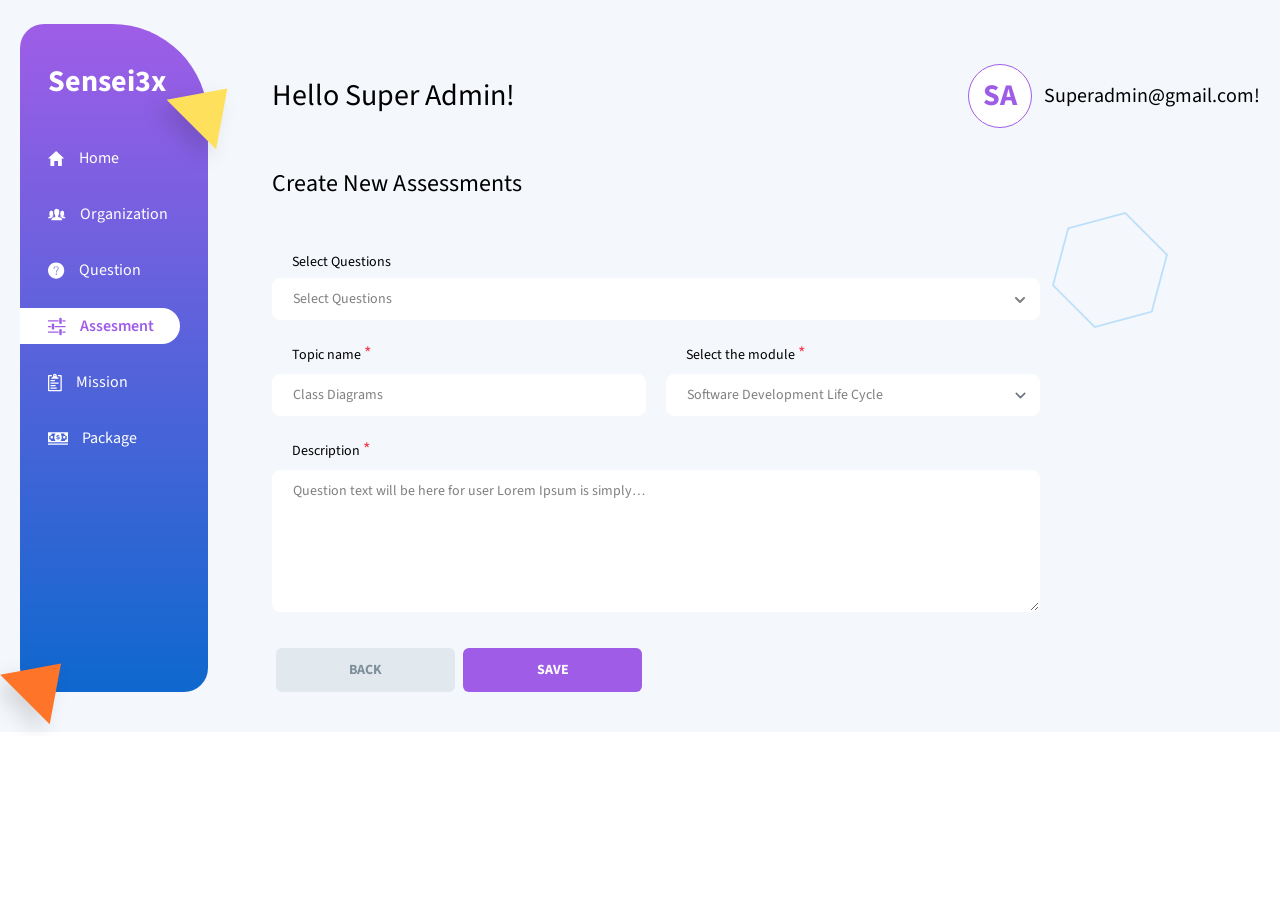
==== commit c7aca191: "Fix assessment page navigation" ====
--- a/create-new-assesment.html
+++ b/create-new-assesment.html
@@ -25,7 +25,7 @@
                 <h2 class="text-white text-3xl font-bold pl-7 pt-10">Sensei3x</h2>
                 <ul class="flex flex-col space-y-5 sidebar-nav pt-10 pr-7">
                     <li>
-                        <a href="#">
+                        <a href="./create-new-question.html">
                             <svg class="fill-current" width="17" height="15" viewBox="0 0 17 15" fill="none" xmlns="http://www.w3.org/2000/svg">
                                 <path d="M6.25 15H2.42188V7.5H0L8.125 0L16.25 7.5H13.8281V15H10V10H6.25V15Z"/>
                             </svg>
@@ -38,14 +38,6 @@
                                 <path fill-rule="evenodd" clip-rule="evenodd" d="M12.3828 9.58595C12.9297 9.79428 13.3659 10.1263 13.6914 10.582C14.0169 11.0378 14.1797 11.5521 14.1797 12.125H3.32031C3.32031 11.1875 3.67187 10.4714 4.375 9.97657C4.63542 9.79428 5.27343 9.58595 6.28906 9.35157C6.91407 9.27345 7.2526 9.10418 7.30469 8.84376C7.33073 8.73959 7.34375 8.44012 7.34375 7.94532C7.34375 7.8672 7.31771 7.80209 7.26562 7.75001C7.16146 7.64584 7.05729 7.46355 6.95312 7.20314C6.90104 6.9948 6.84896 6.6823 6.79688 6.26564C6.69271 6.29168 6.60807 6.25262 6.54297 6.14845C6.47786 6.04428 6.42578 5.90756 6.38672 5.73829L6.3375 5.51095L6.28798 5.18382C6.24096 4.78958 6.2934 4.60331 6.44531 4.62501C6.36719 4.52084 6.30208 4.27345 6.25 3.88282C6.17187 3.3099 6.21094 2.8021 6.36719 2.35939C6.54948 1.86459 6.875 1.48699 7.34375 1.22657C7.8125 0.966156 8.32031 0.848969 8.86719 0.875011C9.38802 0.901053 9.86328 1.0573 10.293 1.34376C10.7227 1.63022 11.0156 2.02084 11.1719 2.51564C11.3021 2.88022 11.3151 3.38803 11.2109 4.03907L11.1663 4.27823C11.1291 4.45361 11.0919 4.56921 11.0547 4.62501C11.1328 4.59897 11.1914 4.62501 11.2305 4.70314C11.2695 4.78126 11.2826 4.87892 11.2695 4.9961L11.2305 5.3086C11.2174 5.39975 11.1979 5.47136 11.1719 5.52345L11.0938 5.79689C11.0677 5.97918 11.0221 6.10939 10.957 6.18751C10.8919 6.26564 10.8073 6.29168 10.7031 6.26564C10.651 6.83856 10.5599 7.2422 10.4297 7.47657C10.4297 7.49741 10.4005 7.54324 10.3422 7.61407L10.293 7.67189C10.2018 7.77605 10.1562 7.84116 10.1562 7.8672V8.29689C10.1562 8.5573 10.1823 8.75261 10.2344 8.88282C10.2865 9.01303 10.4687 9.1172 10.7812 9.19532C10.9271 9.25782 11.1271 9.31199 11.3812 9.35782L11.582 9.39064C11.9336 9.44272 12.2005 9.50782 12.3828 9.58595ZM4.20461 9.15626C3.89576 9.34752 3.62703 9.56887 3.39844 9.82032C3.26823 10.1068 3.17708 10.25 3.125 10.25H0C0 9.46876 0.390621 8.94793 1.17188 8.68751L1.2283 8.67883C1.28617 8.66726 1.38455 8.64411 1.52344 8.60939C1.73177 8.5573 1.91406 8.50522 2.07031 8.45314C2.22656 8.40105 2.31771 8.33595 2.34375 8.25782C2.36979 8.1797 2.38281 7.97137 2.38281 7.63282C1.86198 7.68491 1.44531 7.59376 1.13281 7.35939L1.28906 6.89064C1.3151 6.83855 1.34115 6.76694 1.36719 6.67579C1.38455 6.61503 1.39612 6.56295 1.40191 6.51954L1.42538 6.22817C1.43601 6.05172 1.44239 5.83276 1.44452 5.57128L1.44531 5.3672C1.44531 4.40365 1.54948 3.76564 1.75781 3.45314C2.04427 2.98438 2.53906 2.75001 3.24219 2.75001C4.24709 2.75001 4.8483 3.17677 5.04582 4.03029L5.07812 4.19532C5.13021 4.4297 5.15625 4.77475 5.15625 5.23048V6.07032C5.15625 6.35678 5.22135 6.66928 5.35156 7.00782C5.45573 7.21616 5.49479 7.33334 5.46875 7.35939L5.23438 7.47657C5.10417 7.52866 4.88281 7.58074 4.57031 7.63282C4.36198 7.63282 4.24479 7.64584 4.21875 7.67189V8.10157C4.21875 8.25782 4.28385 8.34897 4.41406 8.37501C4.4401 8.38803 4.47754 8.40105 4.52637 8.41407L4.70703 8.45314C4.85026 8.47918 4.97396 8.51173 5.07812 8.55079C5.18229 8.58986 5.26042 8.63543 5.3125 8.68751C5.39063 8.81772 5.36458 8.88282 5.23438 8.88282C4.86979 8.93491 4.59635 9.00001 4.41406 9.07814H4.375L4.3004 9.10798L4.33594 9.07814L4.25204 9.12732L4.17969 9.15626H4.20461ZM17.5 10.25C17.5 9.46876 17.0964 8.94793 16.2891 8.68751C16.2109 8.66147 16.0872 8.63543 15.918 8.60939C15.7487 8.58334 15.599 8.54428 15.4688 8.4922C15.3385 8.44011 15.2344 8.37501 15.1562 8.29689C15.1367 8.27735 15.1245 8.14796 15.1196 7.9087L15.1172 7.63282C15.3516 7.63282 15.5208 7.6198 15.625 7.59376L16.0938 7.47657C16.1198 7.45053 16.1589 7.43751 16.2109 7.43751L16.2587 7.43317C16.2876 7.42738 16.3108 7.41581 16.3281 7.39845C16.4062 7.37241 16.4062 7.29428 16.3281 7.16407C16.224 7.00782 16.1458 6.81251 16.0938 6.57814C16.0417 6.34376 16.0156 6.14845 16.0156 5.9922C16.0156 5.9297 16.0167 5.85678 16.0188 5.77345L16.0541 4.80188L16.0493 4.53929C16.0095 3.81518 15.7509 3.30991 15.2734 3.02345C14.6745 2.68491 14.0495 2.64584 13.3984 2.90626C12.7474 3.16668 12.3958 3.8698 12.3438 5.01564C12.2917 6.16148 12.2266 6.82553 12.1484 7.00782L12.1102 7.10269C12.0464 7.28126 12.0592 7.39287 12.1484 7.43751C12.1918 7.45487 12.2367 7.47223 12.283 7.48959L12.5781 7.59376C12.8906 7.64584 13.125 7.67189 13.2812 7.67189V8.21876C13.2552 8.29689 13.0469 8.38803 12.6562 8.4922L12.5407 8.52568C12.3238 8.59265 12.1931 8.65961 12.1484 8.72657C12.1224 8.8047 12.1419 8.85678 12.207 8.88282C12.2721 8.90886 12.3568 8.92189 12.4609 8.92189H12.6562C12.9427 8.97397 13.3073 9.16928 13.75 9.50782C14.1146 9.82032 14.3229 10.0677 14.375 10.25H17.5Z"/>
                             </svg>
                             <span>Organization</span>
-                        </a>
-                    </li>
-                    <li>
-                        <a href="#">
-                            <svg class="fill-current" width="18" height="16" viewBox="0 0 18 16" fill="none" xmlns="http://www.w3.org/2000/svg">
-                                <path fill-rule="evenodd" clip-rule="evenodd" d="M17.32 3.82H8.99999V0.5H0.679993V15.5H17.32V3.82ZM3.99999 2.18V3.82H2.31999V2.18H3.99999ZM7.31999 2.18V3.82H5.67999V2.18H7.31999ZM15.68 13.82V5.5H8.99999V7.18H10.68V8.82H8.99999V10.5H10.68V12.18H8.99999V13.82H15.68ZM14 8.82V7.18H12.32V8.82H14ZM14 12.18V10.5H12.32V12.18H14ZM7.31999 7.18V5.5H5.67999V7.18H7.31999ZM7.31999 8.82V10.5H5.67999V8.82H7.31999ZM7.31999 13.82V12.18H5.67999V13.82H7.31999ZM3.99999 7.18V5.5H2.31999V7.18H3.99999ZM3.99999 8.82V10.5H2.31999V8.82H3.99999ZM3.99999 13.82V12.18H2.31999V13.82H3.99999Z"/>
-                            </svg>
-                            <span>Room List</span>
                         </a>
                     </li>
                     <li>
@@ -133,7 +125,6 @@
                         </div>
                         <div class="flex flex-col space-y-1">
                             <p class="text-xl">Superadmin@gmail.com!</p>
-                            <a href="#" class="text-sm text-purple">Log out</a>
                         </div>
                     </div>
                 </div>
